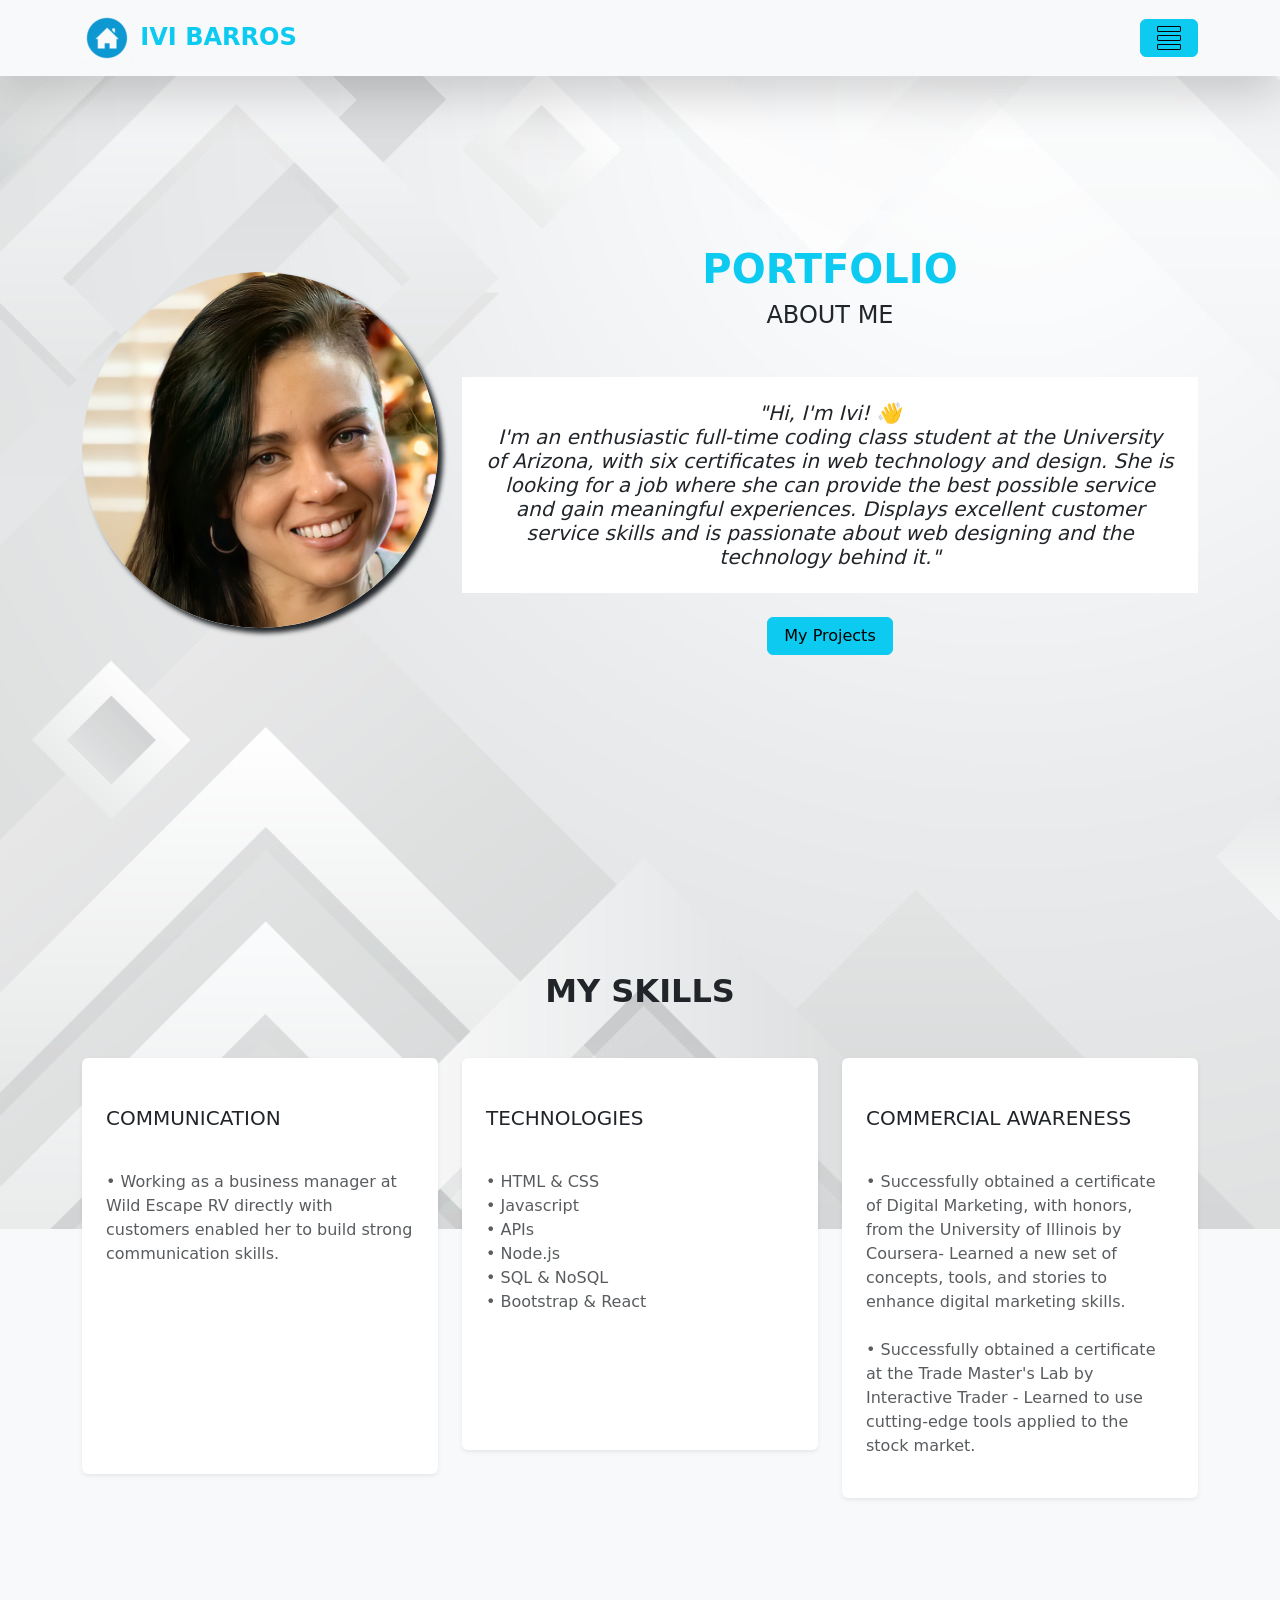
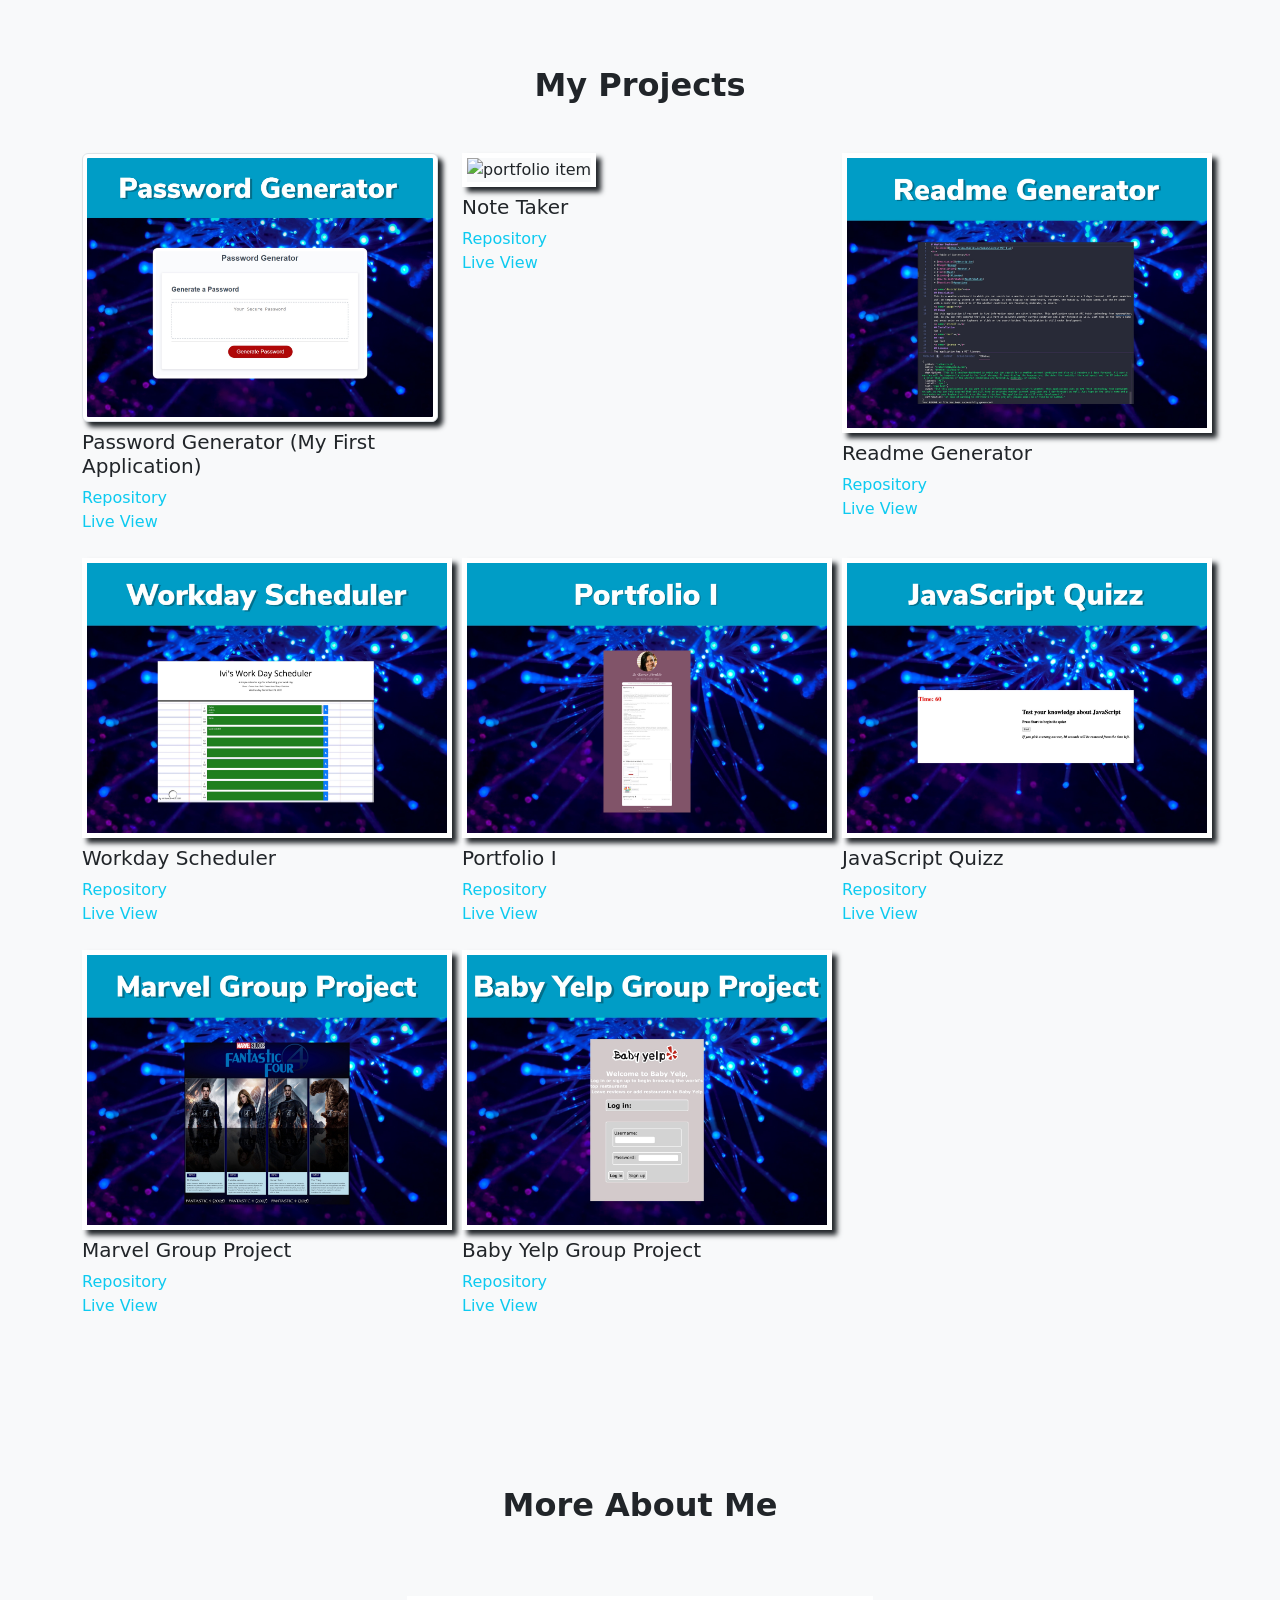
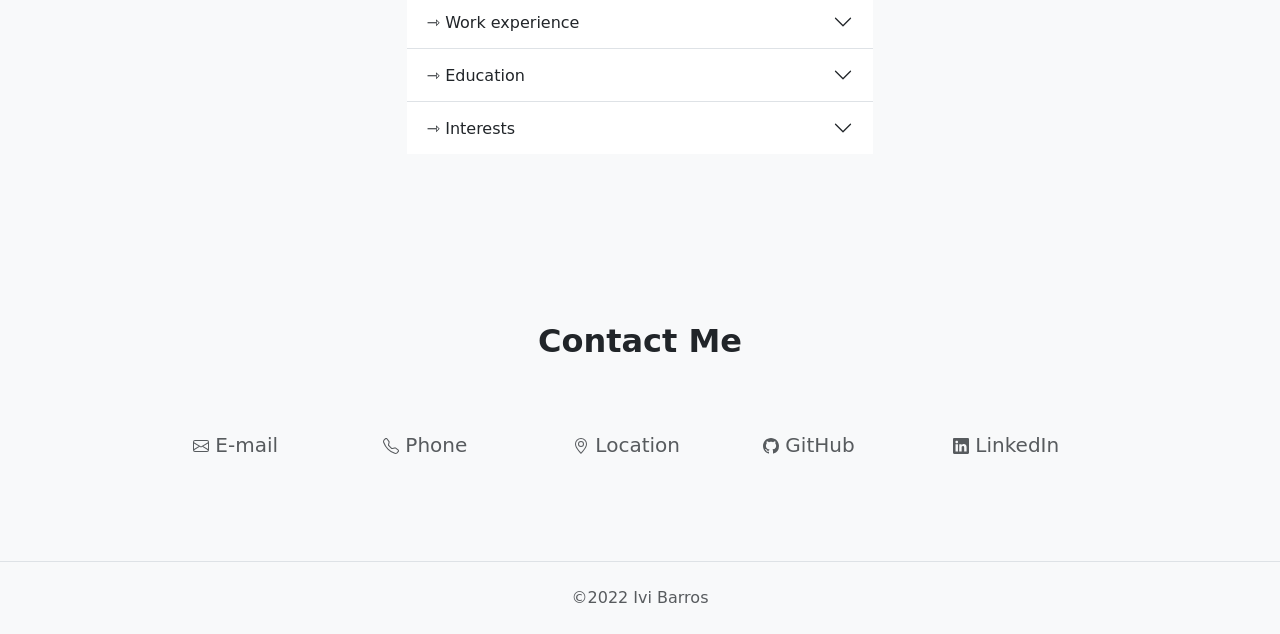
==== index.html @ cd17395c "public access" ====
<!DOCTYPE html>
<html lang="en">
<head>
  <title>Ivi Barros' Portfolio</title>
  <meta charset="utf-8">
  <meta name="viewport" content="width=device-width, initial-scale=1">
  <link href="https://cdn.jsdelivr.net/npm/bootstrap@5.0.2/dist/css/bootstrap.min.css" rel="stylesheet" integrity="sha384-EVSTQN3/azprG1Anm3QDgpJLIm9Nao0Yz1ztcQTwFspd3yD65VohhpuuCOmLASjC" crossorigin="anonymous">
<script src="https://cdn.jsdelivr.net/npm/bootstrap@5.0.2/dist/js/bootstrap.bundle.min.js" integrity="sha384-MrcW6ZMFYlzcLA8Nl+NtUVF0sA7MsXsP1UyJoMp4YLEuNSfAP+JcXn/tWtIaxVXM" crossorigin="anonymous"></script>
   <link rel="stylesheet" href="css/style.css">
  <!-- <link rel="stylesheet" href="css/bootstrap.min.css">  -->
</head>
<div id="background">
    <img src="/img/background.jpg" class="stretch" alt="" />
</div>
<body class="bg-light">
  
 <nav class="navbar navbar-light fixed-top bg-light shadow-lg">
   <div class="container-lg">
     <a class="navbar-brand text-info fw-bold fs-4" href="#">
        <img src="img/icon.png" alt="icon img">
        IVI BARROS</a>
     <div class="dropdown">
        <button class="btn btn-secondary btn-info px-3" type="button" id="dropdownMenuButton" data-bs-toggle="dropdown" aria-expanded="false">
        <i class="fas fa-bars"></i>
        <img src="img/hamb.png" alt="icon img">
    </button>
           <ul class="dropdown-menu dropdown-menu-end" aria-labelledby="dropdownMenuButton">
         <li><a class="dropdown-item" href="#">Home</a></li>
         <li><a class="dropdown-item" href="#good">My Skills</a></li>
         <li><a class="dropdown-item" href="#projects">My Projects</a></li>
          <li><a class="dropdown-item" href="#moreabout">More About Me</a></li> 
         <li><a class="dropdown-item" href="#contact">Contact Me</a></li>
       </ul>
    </div>
  </div>
</nav>
 
 <section class="home" id="home">
    <div class="container-md">
        <div class="row min-vh-100 align-items-center align-content-center">
           
            <div class="col-md-8 mt-5 mt-md-0 ">
                <div class="home-text text-center">
                   <h1 class="text-info text-uppercase fs-1 fw-bold">Portfolio</h1>
                   <h2 class="fs-4">ABOUT ME</h2>
                   <p class="mt-5 text-justfy fst-italic fw-lighter bg-white p-4 h5">"Hi, I'm Ivi! &#128075;<br>
                    I'm an enthusiastic full-time coding class student at the University of Arizona, with six certificates in web technology and design. She is looking for a job where she can provide the best possible service and gain meaningful experiences. Displays excellent customer service skills and is passionate about web designing and the technology behind it."</p>
                   <a href="#portfolio" class="btn btn-info px-3 mt-3">My Projects</a>
                </div>
             </div>
            <div class="col-md-4 mt-5 mt-md-0 order-md-first">
               <div class="home-img text-center">
                  <img src="img/round.png" class="rounded-circle mw-100 profilepic" alt="profile img">
               </div>
            </div>
           
        </div>
    </div>
 </section>
 
 <section class="services py-5" id="services">
    <div class="container-lg py-4">
       <div class="row justify-content-center">
            <div class="col-lg-8">
                <div class="section-title text-center">
                    <h2 class="fw-bold mb-5">
                        <a name="good"></a>MY SKILLS</h2>
                </div>
                
            </div>
        </div>
        <div class="row ">
            <div class="col-md-6 col-lg-4 mb-4">
                <div class="service-item shadow-sm p-4 rounded bg-white">
                    <div class="icon my-3 text-danger fs-2">
                      <i class="fas fa-code"></i>
                    </div>
                    <h3 class="fs-5 py-2">COMMUNICATION</h3>
                    <p class="text-muted"><br>   •  Working as a business manager at Wild Escape RV directly with customers enabled her to build strong communication skills.<br/><br> <br> <br> <br> <br> <br> <br> </p>
                </div>
            </div>
            <div class="col-md-6 col-lg-4 mb-4">
                <div class="service-item shadow-sm p-4 rounded bg-white">
                    <div class="icon my-3 text-danger fs-2">
                      <i class="fas fa-lightbulb"></i>
                    </div>
                    <h3 class="fs-5 py-2">TECHNOLOGIES</h3>
                    <p class="text-muted"> <br>  
                          •  HTML & CSS<br/>
                          •  Javascript<br/>   
                          •  APIs </br>   
                          •  Node.js </br>  
                          •  SQL & NoSQL </br>   
                          •  Bootstrap & React </br><br> <br> <br> <br> </p>
                </div>
            </div>
            <div class="col-md-6 col-lg-4 mb-4">
                <div class="service-item shadow-sm p-4 rounded bg-white">
                    <div class="icon my-3 text-danger fs-2">
                      <i class="fas fa-image"></i>
                    </div>
                    <h3 class="fs-5 py-2">COMMERCIAL AWARENESS</h3>
                    <p class="text-muted">
                        <br>  •  Successfully obtained a certificate of Digital Marketing, with honors, from the University of Illinois by Coursera- Learned a new set of concepts, tools, and stories to enhance digital marketing skills. <br/><br>   • Successfully obtained a certificate at the Trade Master's Lab by Interactive Trader - Learned to use cutting-edge tools applied to the stock market.<br/> </p>
                </div>
            </div>
            


        </div>
    </div>
 </section>
 
 <section class="portfolio py-5" id="portfolio">
    <div class="container-lg py-4">
       <div class="row justify-content-center">
            <div class="col-lg-8">
                <div class="section-title text-center">
                    <h2 class="fw-bold mb-5">
                        <a name="projects"></a>My Projects</h2>
                </div>
            </div>
       </div>
       <div class="row">

        <div class="col-md-6 col-lg-4">
            <div class="portfolio-item">
               <img src="img/projectspics/passgen.JPG" class="w-100 img-thumbnail" alt="portfolio item">
               <h3 class="text-capitalize fs-5 my-2">Password Generator (My First Application)</h3>
               <p class="mb-4"><a href="https://github.com/ibarros19/PasswordGen" target="blank" class="text-info text-decoration-none">Repository
                <a href="https://ibarros19.github.io/PasswordGen/" target="blank" class="text-info text-decoration-none"><br>Live View</a></p>
            </div>
        </div>

          <div class="col-md-6 col-lg-4">
              <div class="portfolio-item">
                 <img src="img/projectspics/notetaker.PNG" class="img-thumbnail2" alt="portfolio item">
                 <h3 class="text-capitalize fs-5 my-2">Note Taker</h3>
                 <p class="mb-4"><a href="https://github.com/ibarros19/NoTaker" target="blank" class="text-info text-decoration-none">Repository
                    <a href="https://notakerivi.herokuapp.com/" target="blank" class="text-info text-decoration-none"><br>Live View</a></p>
                 
              </div>
          </div>
          <div class="col-md-6 col-lg-4">
              <div class="portfolio-item">
                 <img src="img/projectspics/readmegen.JPG" class="img-thumbnail2" alt="portfolio item">
                 <h3 class="text-capitalize fs-5 my-2">Readme Generator</h3>
                 <p class="mb-4"><a href="https://github.com/ibarros19/README" target="blank" class="text-info text-decoration-none">Repository
                    <a href="https://www.youtube.com/watch?v=i6MZfki3VdY" target="blank" class="text-info text-decoration-none"><br>Live View</a></p>
              </div>
          </div>
          <div class="col-md-6 col-lg-4">
              <div class="portfolio-item">
                 <img src="img/projectspics/wdsched.JPG" class="img-thumbnail2" alt="portfolio item">
                 <h3 class="text-capitalize fs-5 my-2">Workday Scheduler</h3>
                 <p class="mb-4"><a href="https://github.com/ibarros19/workdayscheduler" target="blank" class="text-info text-decoration-none">Repository
                    <a href="https://ibarros19.github.io/workdayscheduler/" target="blank" class="text-info text-decoration-none"><br>Live View</a></p>
              </div>
          </div>
          <div class="col-md-6 col-lg-4">
              <div class="portfolio-item">
                 <img src="img/projectspics/port1.JPG" class="h-100 img-thumbnail2" alt="portfolio item">
                 <h3 class="text-capitalize fs-5 my-2">Portfolio I</h3>
                 <p class="mb-4"><a href="https://github.com/ibarros19/portfolio" target="blank" class="text-info text-decoration-none">Repository
                    <a href="https://ibarros19.github.io/portfolio/" target="blank" class="text-info text-decoration-none"><br>Live View</a></p>
              </div>
          </div>
          <div class="col-md-6 col-lg-4">
              <div class="portfolio-item">
                 <img src="img/projectspics/jsquizz.JPG" class="img-thumbnail2" alt="portfolio item">
                 <h3 class="text-capitalize fs-5 my-2">JavaScript Quizz</h3>
                 <p class="mb-4"><a href="https://github.com/ibarros19/quizz" target="blank" class="text-info text-decoration-none">Repository                    
                     <a href="https://ibarros19.github.io/quizz/" target="blank" class="text-info text-decoration-none"><br>Live View</a></p>
              </div>
          </div>

          <div class="col-md-6 col-lg-4">
            <div class="portfolio-item">
               <img src="img/projectspics/marvel.JPG" class="img-thumbnail2" alt="portfolio item">
               <h3 class="text-capitalize fs-5 my-2">Marvel Group Project</h3>
               <p class="mb-4"><a href="https://github.com/lilslash/MarvelProject" target="blank" class="text-info text-decoration-none">Repository                    
                   <a href="https://lilslash.github.io/MarvelProject/" target="blank" class="text-info text-decoration-none"><br>Live View</a></p>
            </div>
        </div>

        <div class="col-md-6 col-lg-4">
            <div class="portfolio-item">
               <img src="img/projectspics/bbyelp.JPG" class="img-thumbnail2" alt="portfolio item">
               <h3 class="text-capitalize fs-5 my-2">Baby Yelp Group Project</h3>
               <p class="mb-4"><a href="https://github.com/BennetWilson/baby-yelp" target="blank" class="text-info text-decoration-none">Repository
                <a href="https://baby-yelp.herokuapp.com/" target="blank" class="text-info text-decoration-none"><br>Live View</a></p>
            </div>
        </div>

        
       </div>
    </div>
 </section>


 <section class="portfolio py-5" id="portfolio">
    <div class="container-lg py-4">
       <div class="row justify-content-center">
            <div class="col-lg-8">
                <div class="section-title text-center">
                    <h2 class="fw-bold mb-5">
                        <a name="projects">
                            <a name="moreabout">
                        More About Me</h2></a>
                </div>

    <div class="container-lg py-4">
        <div class="row justify-content-center">
            <div class="col-lg-8">
                <div class="section-title text-left">
                   <div class="accordion accordion-flush" id="accordionFlushExample">
                            <div class="accordion-item">
                              <h2 class="accordion-header" id="flush-headingOne">
                                <button class="accordion-button collapsed" type="button" data-bs-toggle="collapse" data-bs-target="#flush-collapseOne" aria-expanded="false" aria-controls="flush-collapseOne">
                                    &#8702 Work experience
                                </button>
                              </h2>
                              <div id="flush-collapseOne" class="accordion-collapse collapse" aria-labelledby="flush-headingOne" data-bs-parent="#accordionFlushExample">
                                <div class="accordion-body">• Business Manager at Wild Escape RV 12/2020 - present<br>
                                    • Web and APPs Tester at Work Tester 03/2020 - present<br>
                                    • Fulfillment Associate at Amazon 09/2021 - present</div>
                              </div>
                            </div>
                            <div class="accordion-item">
                              <h2 class="accordion-header" id="flush-headingTwo">
                                <button class="accordion-button collapsed" type="button" data-bs-toggle="collapse" data-bs-target="#flush-collapseTwo" aria-expanded="false" aria-controls="flush-collapseTwo">
                                    &#8702 Education
                                </button>
                              </h2>
                              <div id="flush-collapseTwo" class="accordion-collapse collapse" aria-labelledby="flush-headingTwo" data-bs-parent="#accordionFlushExample">
                                <div class="accordion-body">• Coding Boot Camp and 2U
                                    University of Arizona
                                    11/2021 - present</div>
                              </div>
                            </div>
                            <div class="accordion-item">
                              <h2 class="accordion-header" id="flush-headingThree">
                                <button class="accordion-button collapsed" type="button" data-bs-toggle="collapse" data-bs-target="#flush-collapseThree" aria-expanded="false" aria-controls="flush-collapseThree">
                                    &#8702 Interests
                                </button>
                              </h2>
                              <div id="flush-collapseThree" class="accordion-collapse collapse" aria-labelledby="flush-headingThree" data-bs-parent="#accordionFlushExample">
                                <div class="accordion-body">• Sports<br>
                                    • Video Games<br>
                                    • Technology<br>
                                    • Traveling</div>
                              </div>
                            </div>
                          </div>
 </section>
 
 <section class="contact py-5" id="contact">
    <div class="container-lg py-4">
        <div class="row justify-content-center">
            <div class="col-lg-8">
                <div class="section-title text-center">
                    <h2 class="fw-bold mb-5">
                        <a href="#contact"></a>Contact Me</h2><br>
                </div>
            </div>
        </div>
        <div class="row justify-content-center">

            <div class="col-md-2">
                <div class="contact-item d-flex mb-3">
                <div class="icon fs-4 text-danger">
                <i class="fas fa-envelope"></i>
                </div>

                   <div class="text ms-3">
                    <h3 class="fs-5">
                    <p class="text-muted nounderline">
                    <svg xmlns="http://www.w3.org/2000/svg" width="16" height="16" fill="currentColor" class="bi bi-envelope" viewBox="0 0 16 16">
                        <path d="M0 4a2 2 0 0 1 2-2h12a2 2 0 0 1 2 2v8a2 2 0 0 1-2 2H2a2 2 0 0 1-2-2V4Zm2-1a1 1 0 0 0-1 1v.217l7 4.2 7-4.2V4a1 1 0 0 0-1-1H2Zm13 2.383-4.708 2.825L15 11.105V5.383Zm-.034 6.876-5.64-3.471L8 9.583l-1.326-.795-5.64 3.47A1 1 0 0 0 2 13h12a1 1 0 0 0 .966-.741ZM1 11.105l4.708-2.897L1 5.383v5.722Z"/></svg>
                      <a href="mailto:ivibarros19@gmail.com">E-mail</a></p></h3>
                   </div>
                </div>
                </div>

                <div class="col-md-2">
                <div class="contact-item d-flex mb-3">
                <div class="icon fs-4 text-danger">
                <i class="fas fa-phone"></i>
                </div>
                   <div class="text ms-3">
                    <h3 class="fs-5">
                    <p class="text-muted nounderline">
                    <svg xmlns="http://www.w3.org/2000/svg" width="16" height="16" fill="currentColor" class="bi bi-telephone" viewBox="0 0 16 16">
                        <path d="M3.654 1.328a.678.678 0 0 0-1.015-.063L1.605 2.3c-.483.484-.661 1.169-.45 1.77a17.568 17.568 0 0 0 4.168 6.608 17.569 17.569 0 0 0 6.608 4.168c.601.211 1.286.033 1.77-.45l1.034-1.034a.678.678 0 0 0-.063-1.015l-2.307-1.794a.678.678 0 0 0-.58-.122l-2.19.547a1.745 1.745 0 0 1-1.657-.459L5.482 8.062a1.745 1.745 0 0 1-.46-1.657l.548-2.19a.678.678 0 0 0-.122-.58L3.654 1.328zM1.884.511a1.745 1.745 0 0 1 2.612.163L6.29 2.98c.329.423.445.974.315 1.494l-.547 2.19a.678.678 0 0 0 .178.643l2.457 2.457a.678.678 0 0 0 .644.178l2.189-.547a1.745 1.745 0 0 1 1.494.315l2.306 1.794c.829.645.905 1.87.163 2.611l-1.034 1.034c-.74.74-1.846 1.065-2.877.702a18.634 18.634 0 0 1-7.01-4.42 18.634 18.634 0 0 1-4.42-7.009c-.362-1.03-.037-2.137.703-2.877L1.885.511z"/></svg>
                    <a href="tel:+15552525">Phone</a></p></h3>
                   </div>
                </div>
              </div>
                     
              <div class="col-md-2">
              <div class="contact-item d-flex mb-3">
              <div class="icon fs-4 text-danger">
              <i class="fas fa-map-marker-alt"></i>
              </div>

                <div class="text ms-3">
                <h3 class="fs-5">
                <p class="text-muted nounderline"><svg xmlns="http://www.w3.org/2000/svg" width="16" height="16" fill="currentColor" class="bi bi-geo-alt" viewBox="0 0 16 16">
                        <path d="M12.166 8.94c-.524 1.062-1.234 2.12-1.96 3.07A31.493 31.493 0 0 1 8 14.58a31.481 31.481 0 0 1-2.206-2.57c-.726-.95-1.436-2.008-1.96-3.07C3.304 7.867 3 6.862 3 6a5 5 0 0 1 10 0c0 .862-.305 1.867-.834 2.94zM8 16s6-5.686 6-10A6 6 0 0 0 2 6c0 4.314 6 10 6 10z"/>
                        <path d="M8 8a2 2 0 1 1 0-4 2 2 0 0 1 0 4zm0 1a3 3 0 1 0 0-6 3 3 0 0 0 0 6z"/></svg>
                    <a href="https://goo.gl/maps/DJTfUVuCi8xLdLtNA" target="blank">Location</a></p></h3>
                   </div>
                </div>
             </div>

             <div class="col-md-2">
                <div class="contact-item d-flex mb-3">
                <div class="icon fs-4 text-danger">
                <i class="fas fa-map-marker-alt"></i>
                </div>
                  <div class="text ms-3">
                  <h3 class="fs-5">
                  <p class="text-muted nounderline">
             <svg xmlns="http://www.w3.org/2000/svg" width="16" height="16" fill="currentColor" class="bi bi-github" viewBox="0 0 16 16">
                <path d="M8 0C3.58 0 0 3.58 0 8c0 3.54 2.29 6.53 5.47 7.59.4.07.55-.17.55-.38 0-.19-.01-.82-.01-1.49-2.01.37-2.53-.49-2.69-.94-.09-.23-.48-.94-.82-1.13-.28-.15-.68-.52-.01-.53.63-.01 1.08.58 1.23.82.72 1.21 1.87.87 2.33.66.07-.52.28-.87.51-1.07-1.78-.2-3.64-.89-3.64-3.95 0-.87.31-1.59.82-2.15-.08-.2-.36-1.02.08-2.12 0 0 .67-.21 2.2.82.64-.18 1.32-.27 2-.27.68 0 1.36.09 2 .27 1.53-1.04 2.2-.82 2.2-.82.44 1.1.16 1.92.08 2.12.51.56.82 1.27.82 2.15 0 3.07-1.87 3.75-3.65 3.95.29.25.54.73.54 1.48 0 1.07-.01 1.93-.01 2.2 0 .21.15.46.55.38A8.012 8.012 0 0 0 16 8c0-4.42-3.58-8-8-8z"/></svg>
              <a href="https://github.com/ibarros19" target="blank">GitHub</a></p></h3>
            </div>
            </div>
    </div>

    <div class="col-md-2">
        <div class="contact-item d-flex mb-3">
        <div class="icon fs-4 text-danger">
        <i class="fas fa-map-marker-alt"></i>
        </div>
          <div class="text ms-3">
          <h3 class="fs-5">
          <p class="text-muted nounderline">
    <svg xmlns="http://www.w3.org/2000/svg" width="16" height="16" fill="currentColor" class="bi bi-linkedin" viewBox="0 0 16 16">
        <path d="M0 1.146C0 .513.526 0 1.175 0h13.65C15.474 0 16 .513 16 1.146v13.708c0 .633-.526 1.146-1.175 1.146H1.175C.526 16 0 15.487 0 14.854V1.146zm4.943 12.248V6.169H2.542v7.225h2.401zm-1.2-8.212c.837 0 1.358-.554 1.358-1.248-.015-.709-.52-1.248-1.342-1.248-.822 0-1.359.54-1.359 1.248 0 .694.521 1.248 1.327 1.248h.016zm4.908 8.212V9.359c0-.216.016-.432.08-.586.173-.431.568-.878 1.232-.878.869 0 1.216.662 1.216 1.634v3.865h2.401V9.25c0-2.22-1.184-3.252-2.764-3.252-1.274 0-1.845.7-2.165 1.193v.025h-.016a5.54 5.54 0 0 1 .016-.025V6.169h-2.4c.03.678 0 7.225 0 7.225h2.4z"/></svg>
      <a href="https://www.linkedin.com/in/ivi-eugenia-widal-de-barros-leandro-615570202/" target="blank">LinkedIn</a></p></h3>

 </section>

 

 <footer class="footer border-top py-4">
    <div class="container-lg">
        <div class="row">
            <div class="col-lg-12">
                <p class="m-0 text-center text-muted">&copy;2022 Ivi Barros  </p>
            </div>
        </div>
    </div>
 </footer>
 
  

<script src="js/bootstrap.bundle.min.js"></script>
</body>
</html>
---- css/style.css ----
#background {
    width: 100%; 
    height: 100%; 
    position: fixed; 
    left: 0px; 
    top: 0px; 
    z-index: -1; /* Ensure div tag stays behind content; -999 might work, too. */
}

.profilepic {
    box-shadow: 5px 5px 5px;
}

a:link {
    text-decoration: none;
  }
  
  a:visited {
    text-decoration: none;
  }
  
  a:hover {
    text-decoration: none;
  }
  
  a:active {
    text-decoration: none;
  }
  a {
    color: inherit;
  }

  .img-thumbnail {
      box-shadow: 5px 5px 5px;
  }
  .img-thumbnail2 {
    box-shadow: 5px 5px 5px;
    width: 370px;
    border: 5px solid #fff;
}
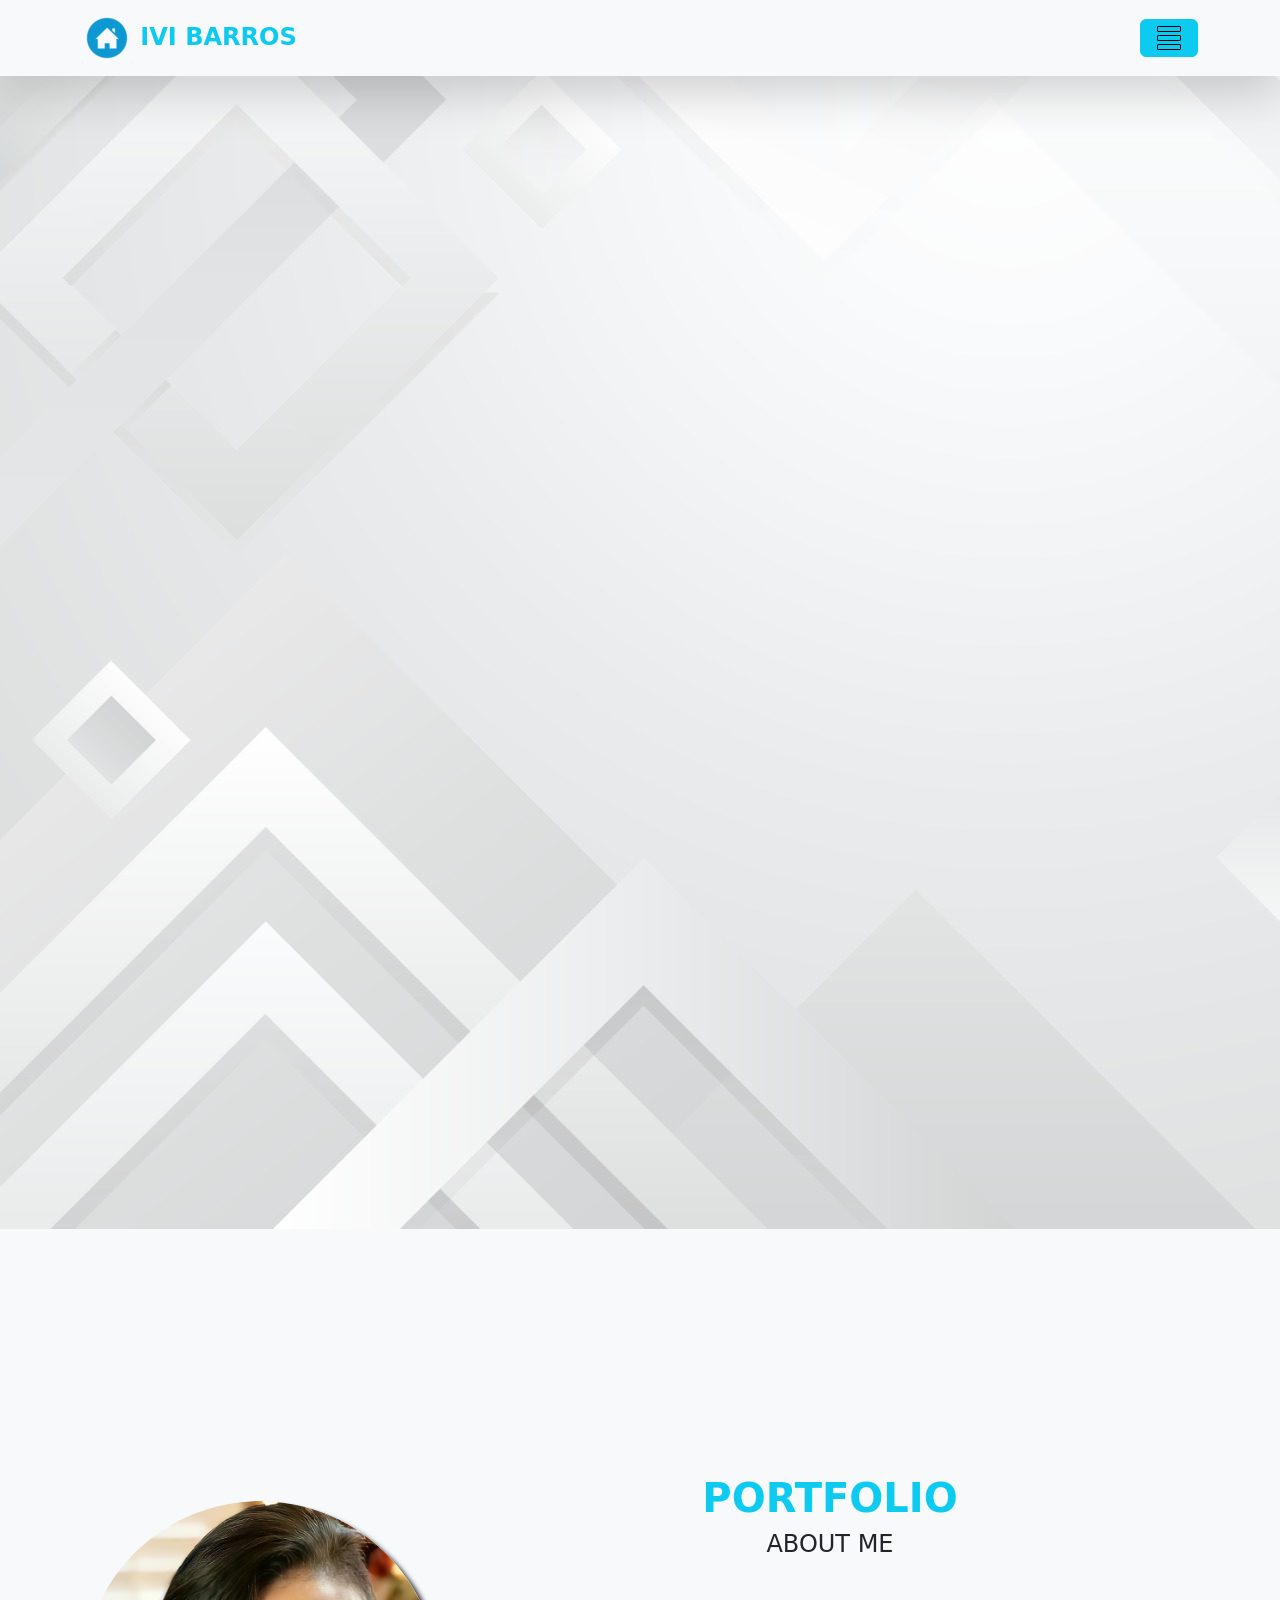
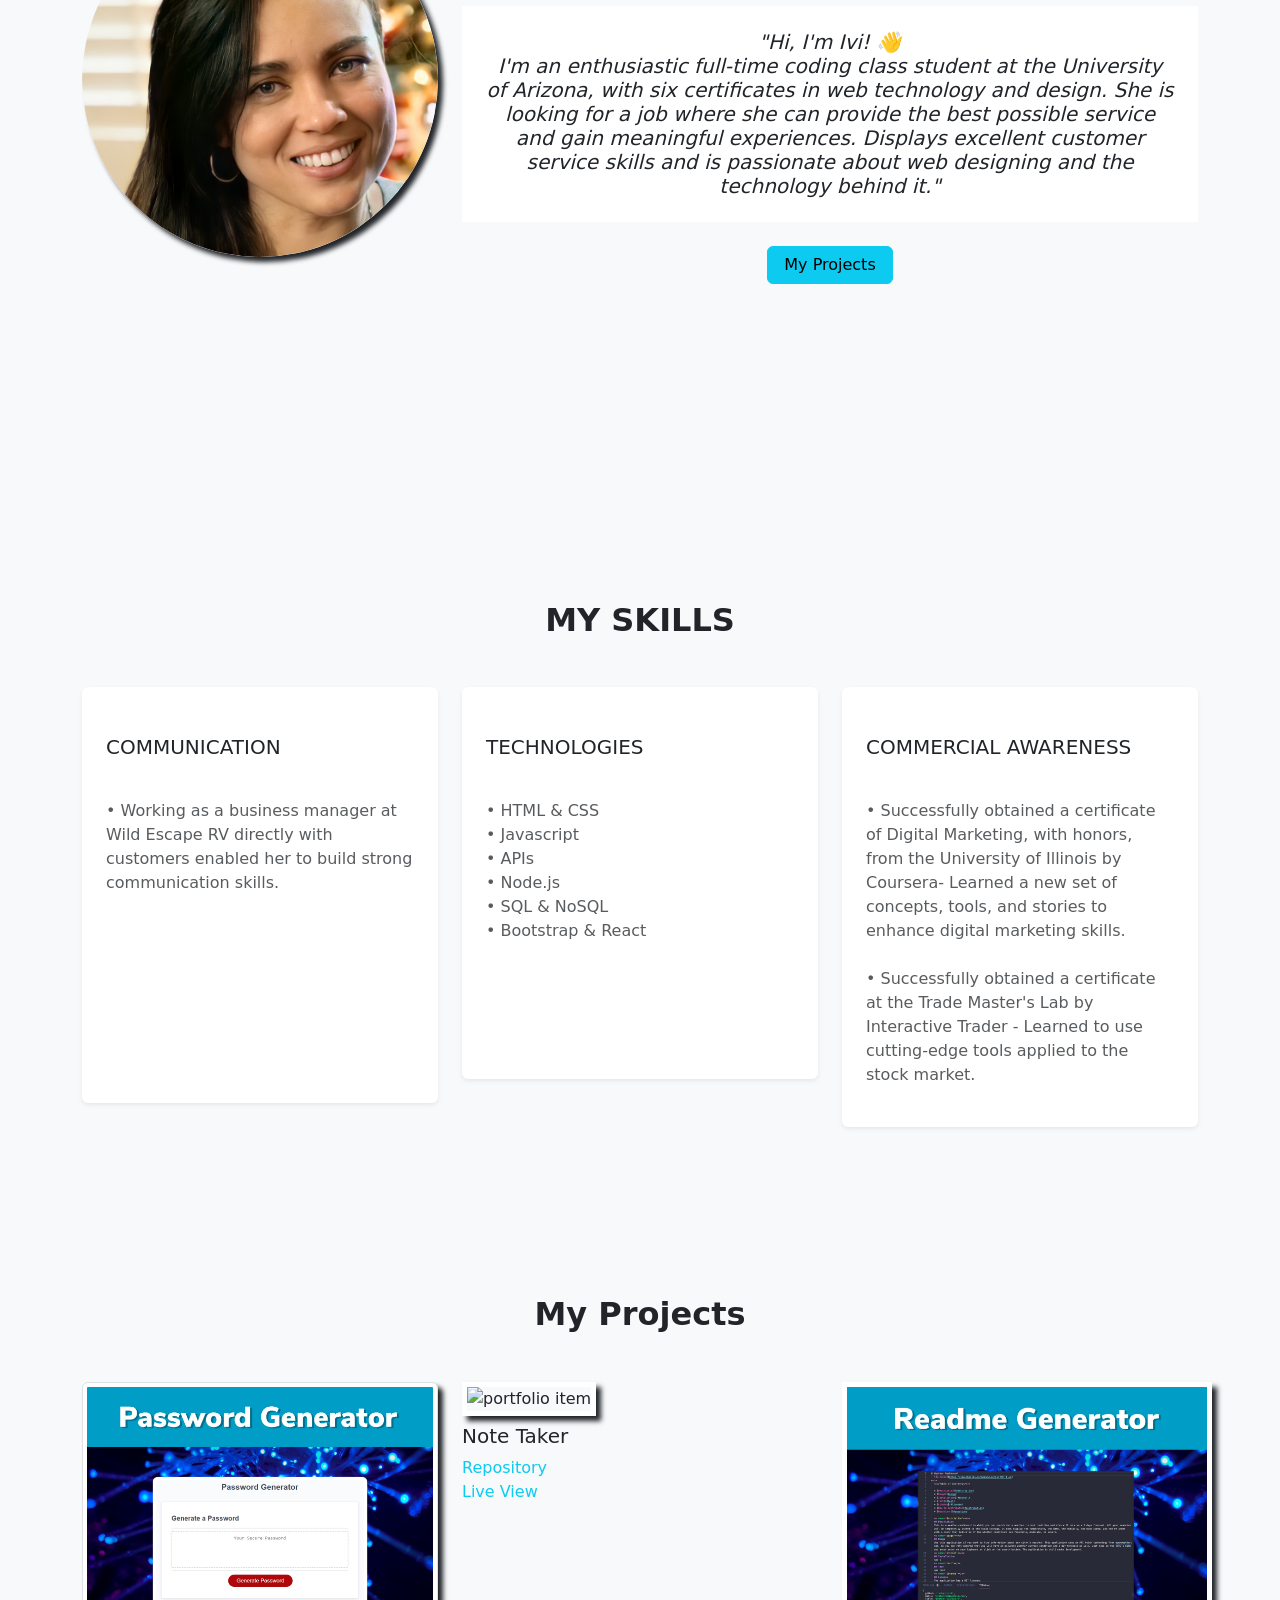
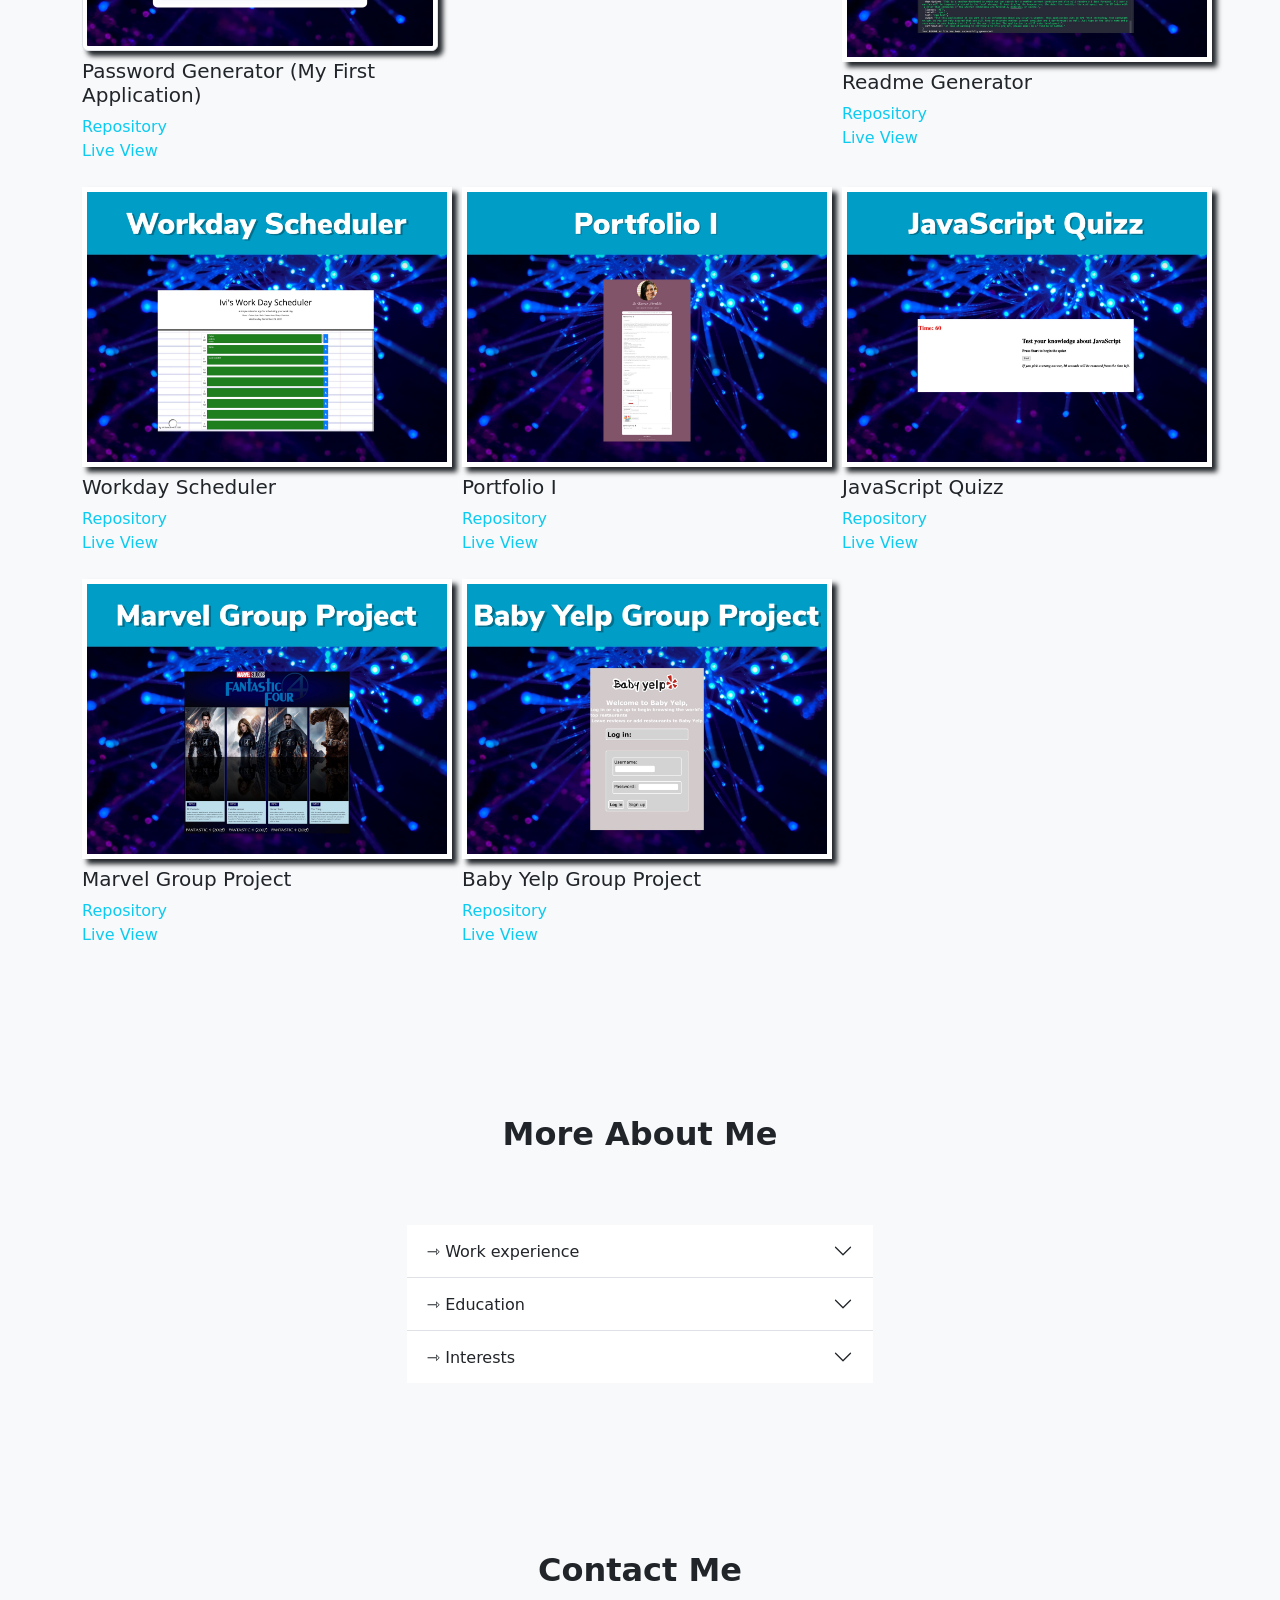
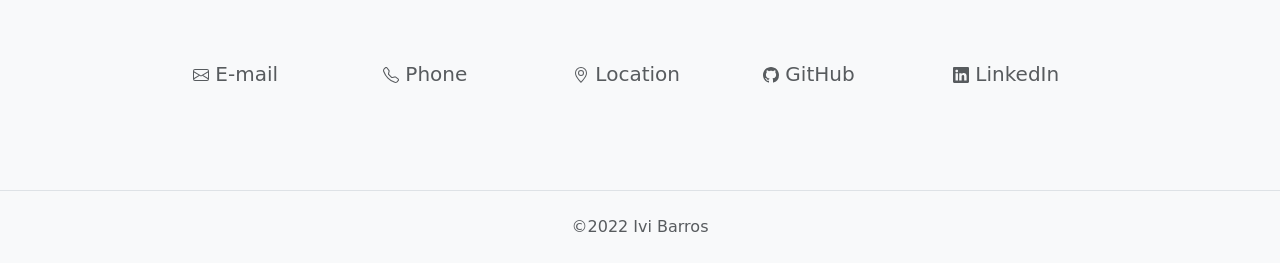
==== commit 771afaf6: "fixing moblile appearance" ====
--- a/index.html
+++ b/index.html
@@ -138,7 +138,6 @@
                  <h3 class="text-capitalize fs-5 my-2">Note Taker</h3>
                  <p class="mb-4"><a href="https://github.com/ibarros19/NoTaker" target="blank" class="text-info text-decoration-none">Repository
                     <a href="https://notakerivi.herokuapp.com/" target="blank" class="text-info text-decoration-none"><br>Live View</a></p>
-                 
               </div>
           </div>
           <div class="col-md-6 col-lg-4">
@@ -159,7 +158,7 @@
           </div>
           <div class="col-md-6 col-lg-4">
               <div class="portfolio-item">
-                 <img src="img/projectspics/port1.JPG" class="h-100 img-thumbnail2" alt="portfolio item">
+                 <img src="img/projectspics/port1.JPG" class="img-thumbnail2" alt="portfolio item">
                  <h3 class="text-capitalize fs-5 my-2">Portfolio I</h3>
                  <p class="mb-4"><a href="https://github.com/ibarros19/portfolio" target="blank" class="text-info text-decoration-none">Repository
                     <a href="https://ibarros19.github.io/portfolio/" target="blank" class="text-info text-decoration-none"><br>Live View</a></p>
--- a/css/style.css
+++ b/css/style.css
@@ -1,10 +1,8 @@
-#background {
-    width: 100%; 
-    height: 100%; 
-    position: fixed; 
-    left: 0px; 
-    top: 0px; 
-    z-index: -1; /* Ensure div tag stays behind content; -999 might work, too. */
+
+body {
+  background-image: url(/portfolio2/img/background.jpg);
+  background-repeat: no-repeat;
+  background-attachment: fixed;
 }
 
 .profilepic {
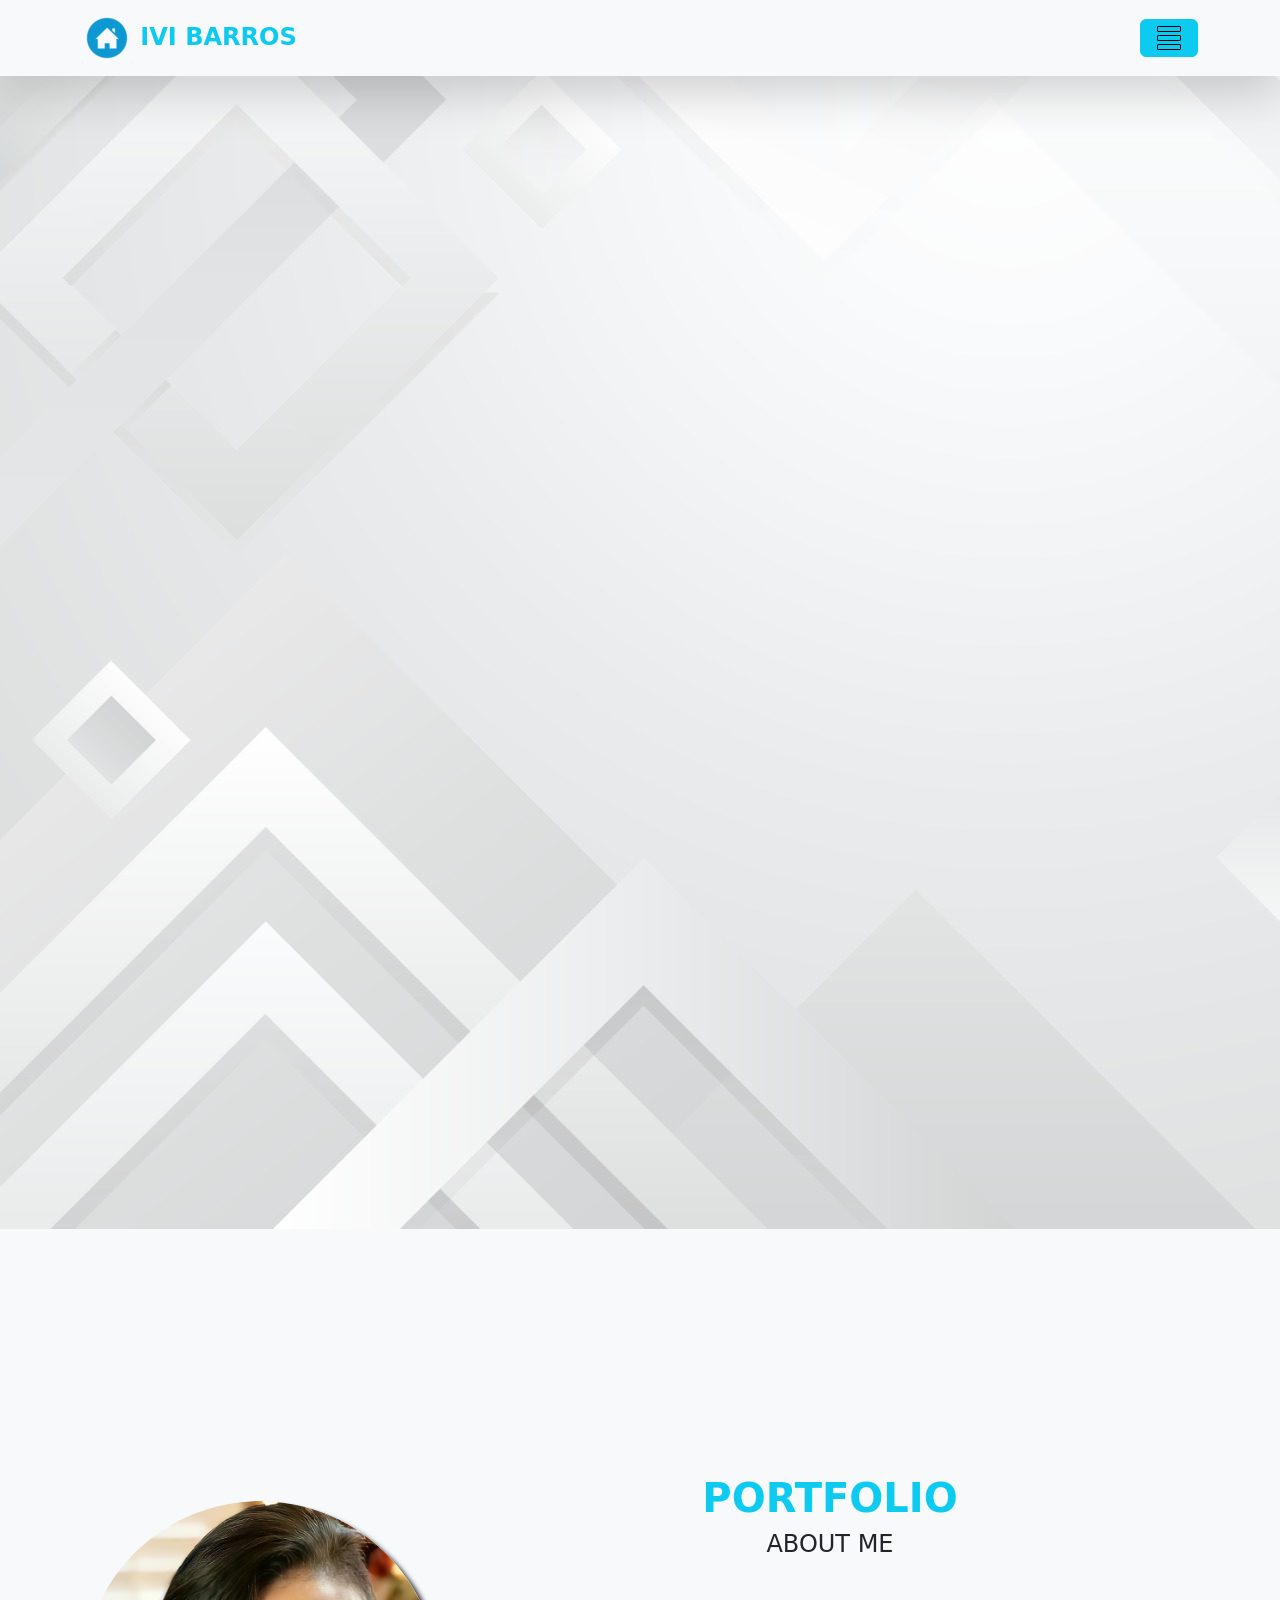
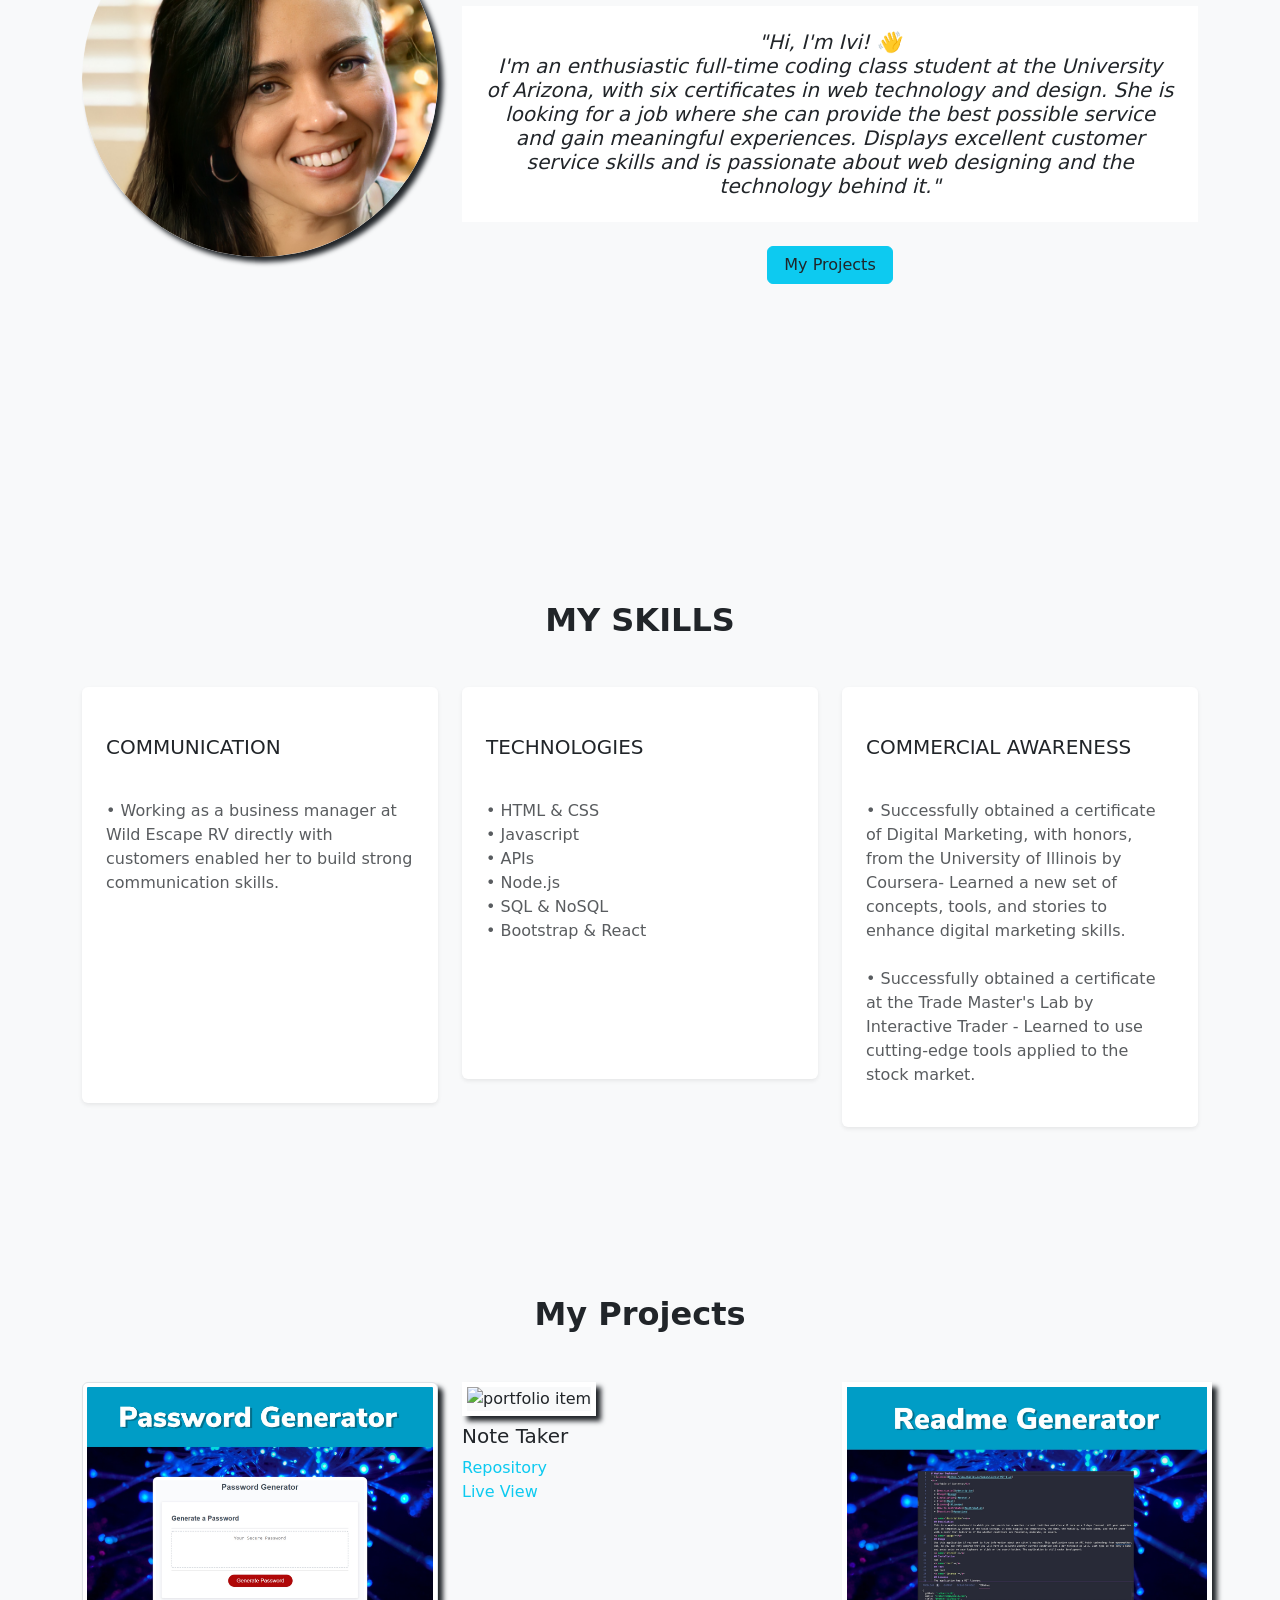
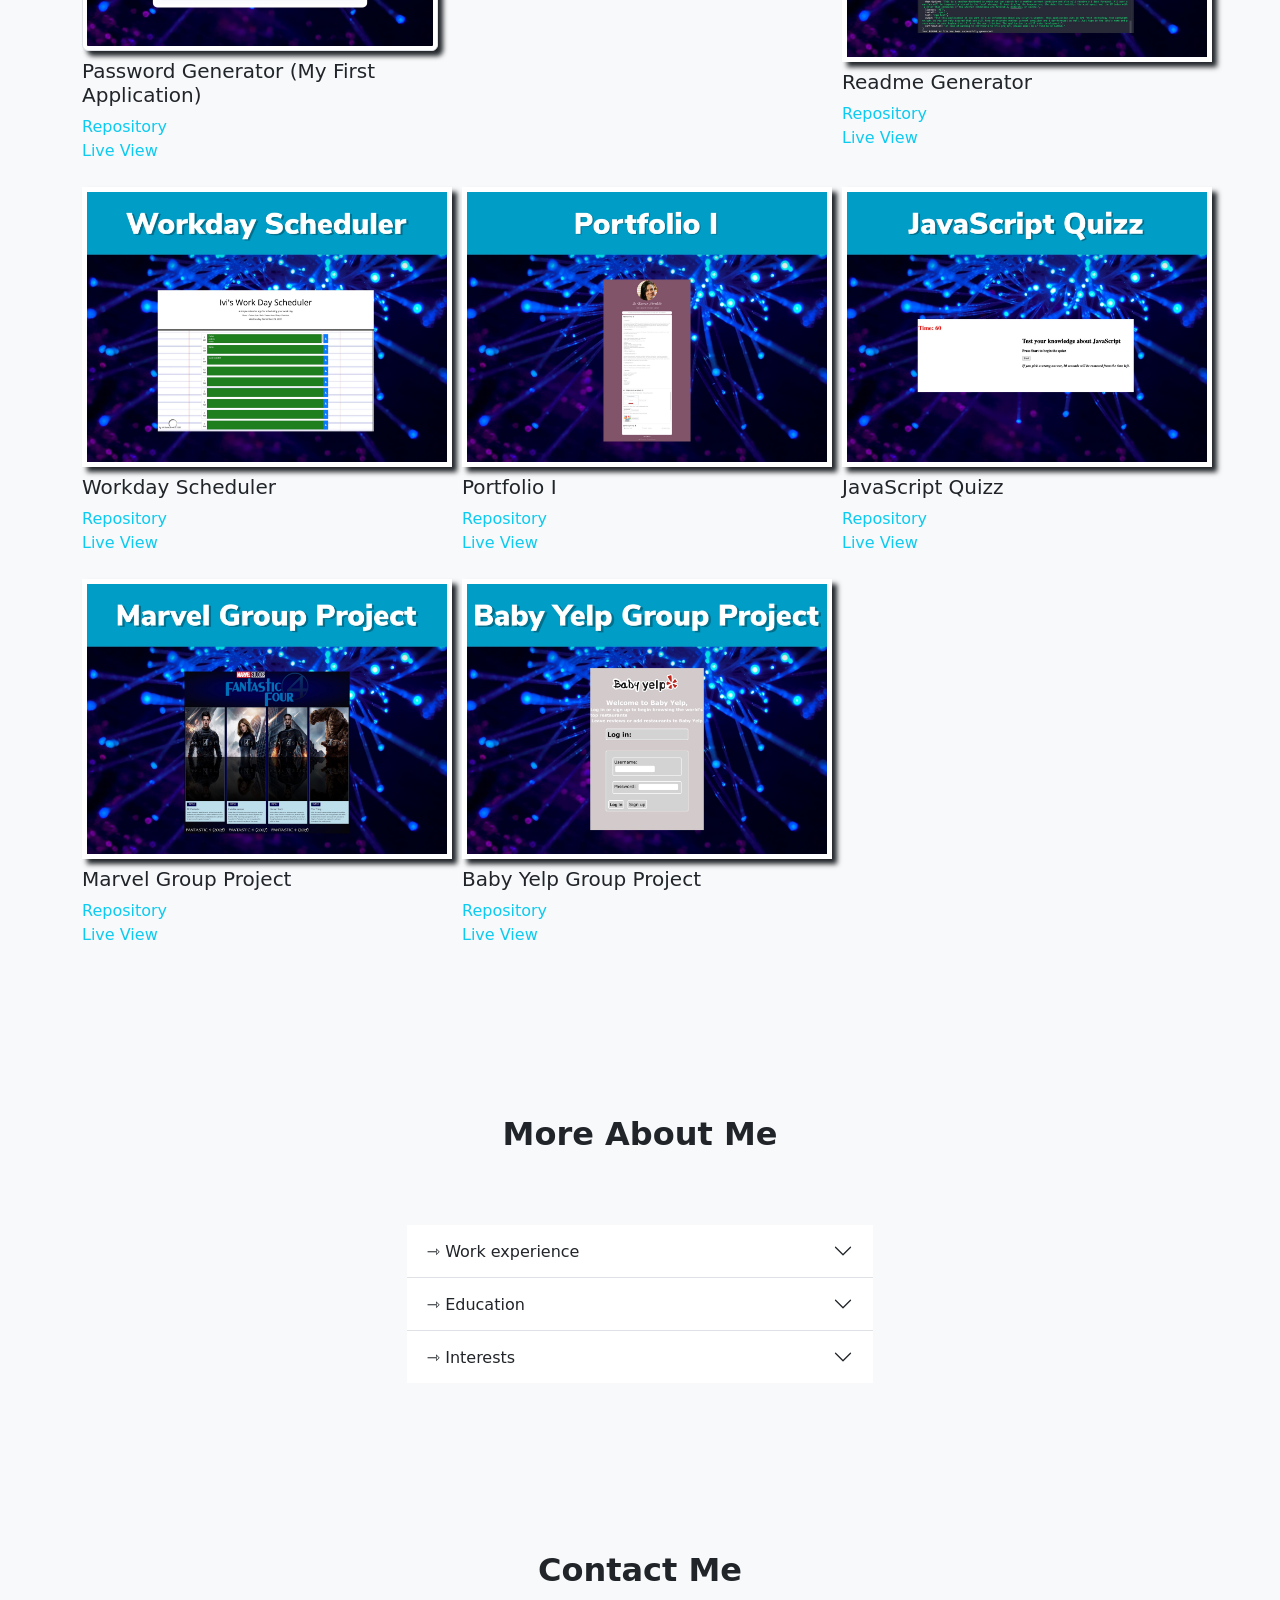
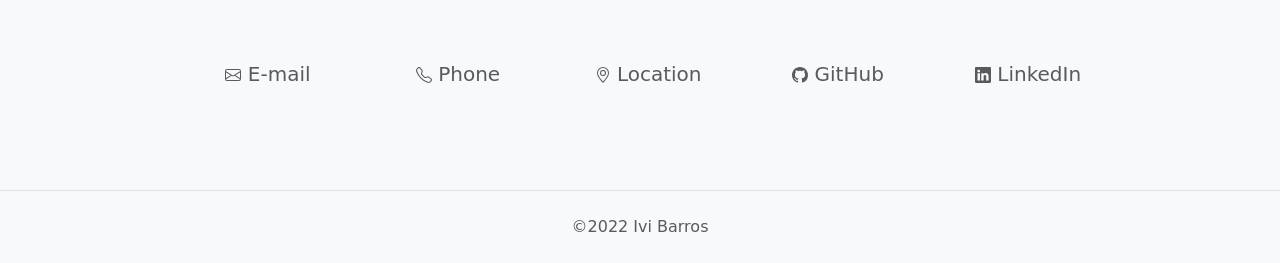
==== commit 63de3a67: "Centrilizing" ====
--- a/index.html
+++ b/index.html
@@ -266,7 +266,7 @@
         <div class="row justify-content-center">
 
             <div class="col-md-2">
-                <div class="contact-item d-flex mb-3">
+                <div class="contact-item d-flex mb-3 justify-content-center">
                 <div class="icon fs-4 text-danger">
                 <i class="fas fa-envelope"></i>
                 </div>
@@ -282,7 +282,7 @@
                 </div>
 
                 <div class="col-md-2">
-                <div class="contact-item d-flex mb-3">
+                <div class="contact-item d-flex mb-3 justify-content-center">
                 <div class="icon fs-4 text-danger">
                 <i class="fas fa-phone"></i>
                 </div>
@@ -297,7 +297,7 @@
               </div>
                      
               <div class="col-md-2">
-              <div class="contact-item d-flex mb-3">
+              <div class="contact-item d-flex mb-3 justify-content-center">
               <div class="icon fs-4 text-danger">
               <i class="fas fa-map-marker-alt"></i>
               </div>
@@ -313,7 +313,7 @@
              </div>
 
              <div class="col-md-2">
-                <div class="contact-item d-flex mb-3">
+                <div class="contact-item d-flex mb-3 justify-content-center">
                 <div class="icon fs-4 text-danger">
                 <i class="fas fa-map-marker-alt"></i>
                 </div>
@@ -328,7 +328,7 @@
     </div>
 
     <div class="col-md-2">
-        <div class="contact-item d-flex mb-3">
+        <div class="contact-item d-flex mb-3 justify-content-center">
         <div class="icon fs-4 text-danger">
         <i class="fas fa-map-marker-alt"></i>
         </div>
--- a/css/style.css
+++ b/css/style.css
@@ -11,19 +11,24 @@
 
 a:link {
     text-decoration: none;
+    color: inherit;
   }
   
   a:visited {
     text-decoration: none;
+    color: inherit;
   }
   
   a:hover {
     text-decoration: none;
+    color: inherit;
   }
   
   a:active {
     text-decoration: none;
+    color: inherit;
   }
+
   a {
     color: inherit;
   }
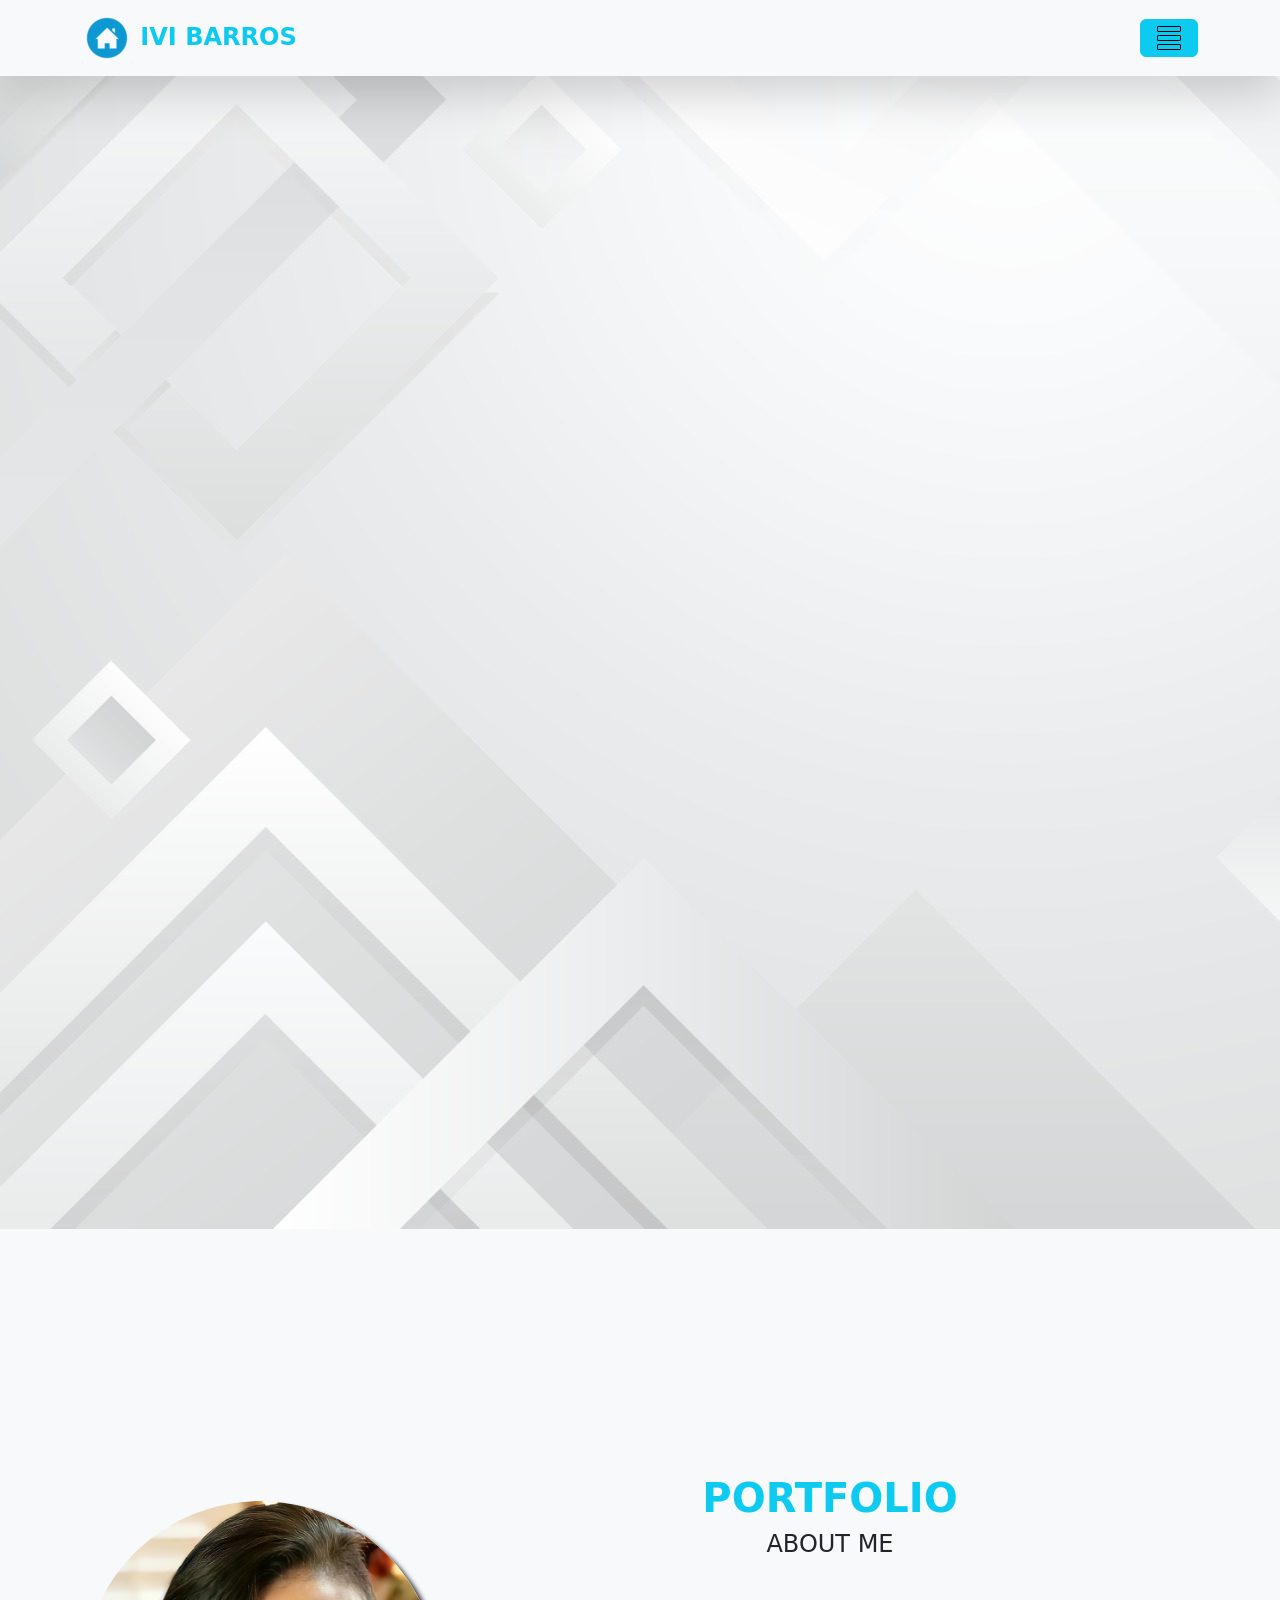
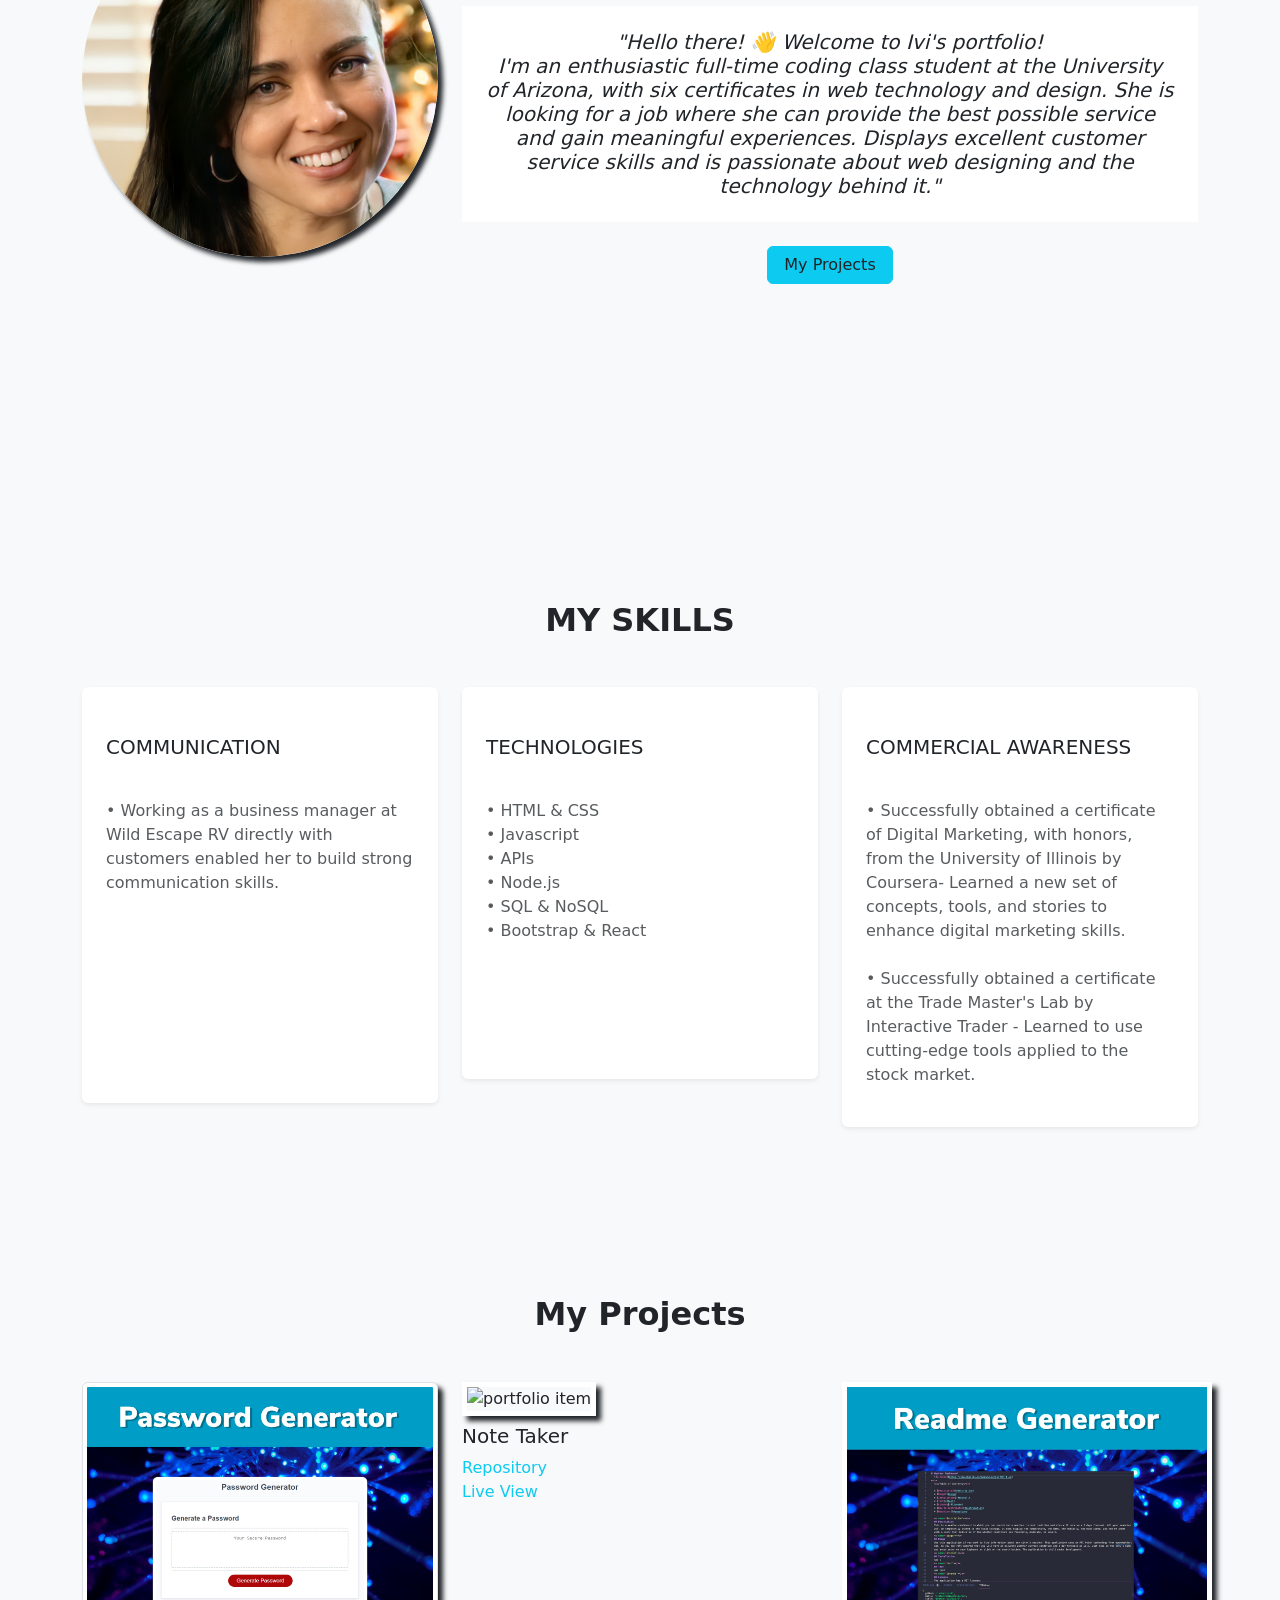
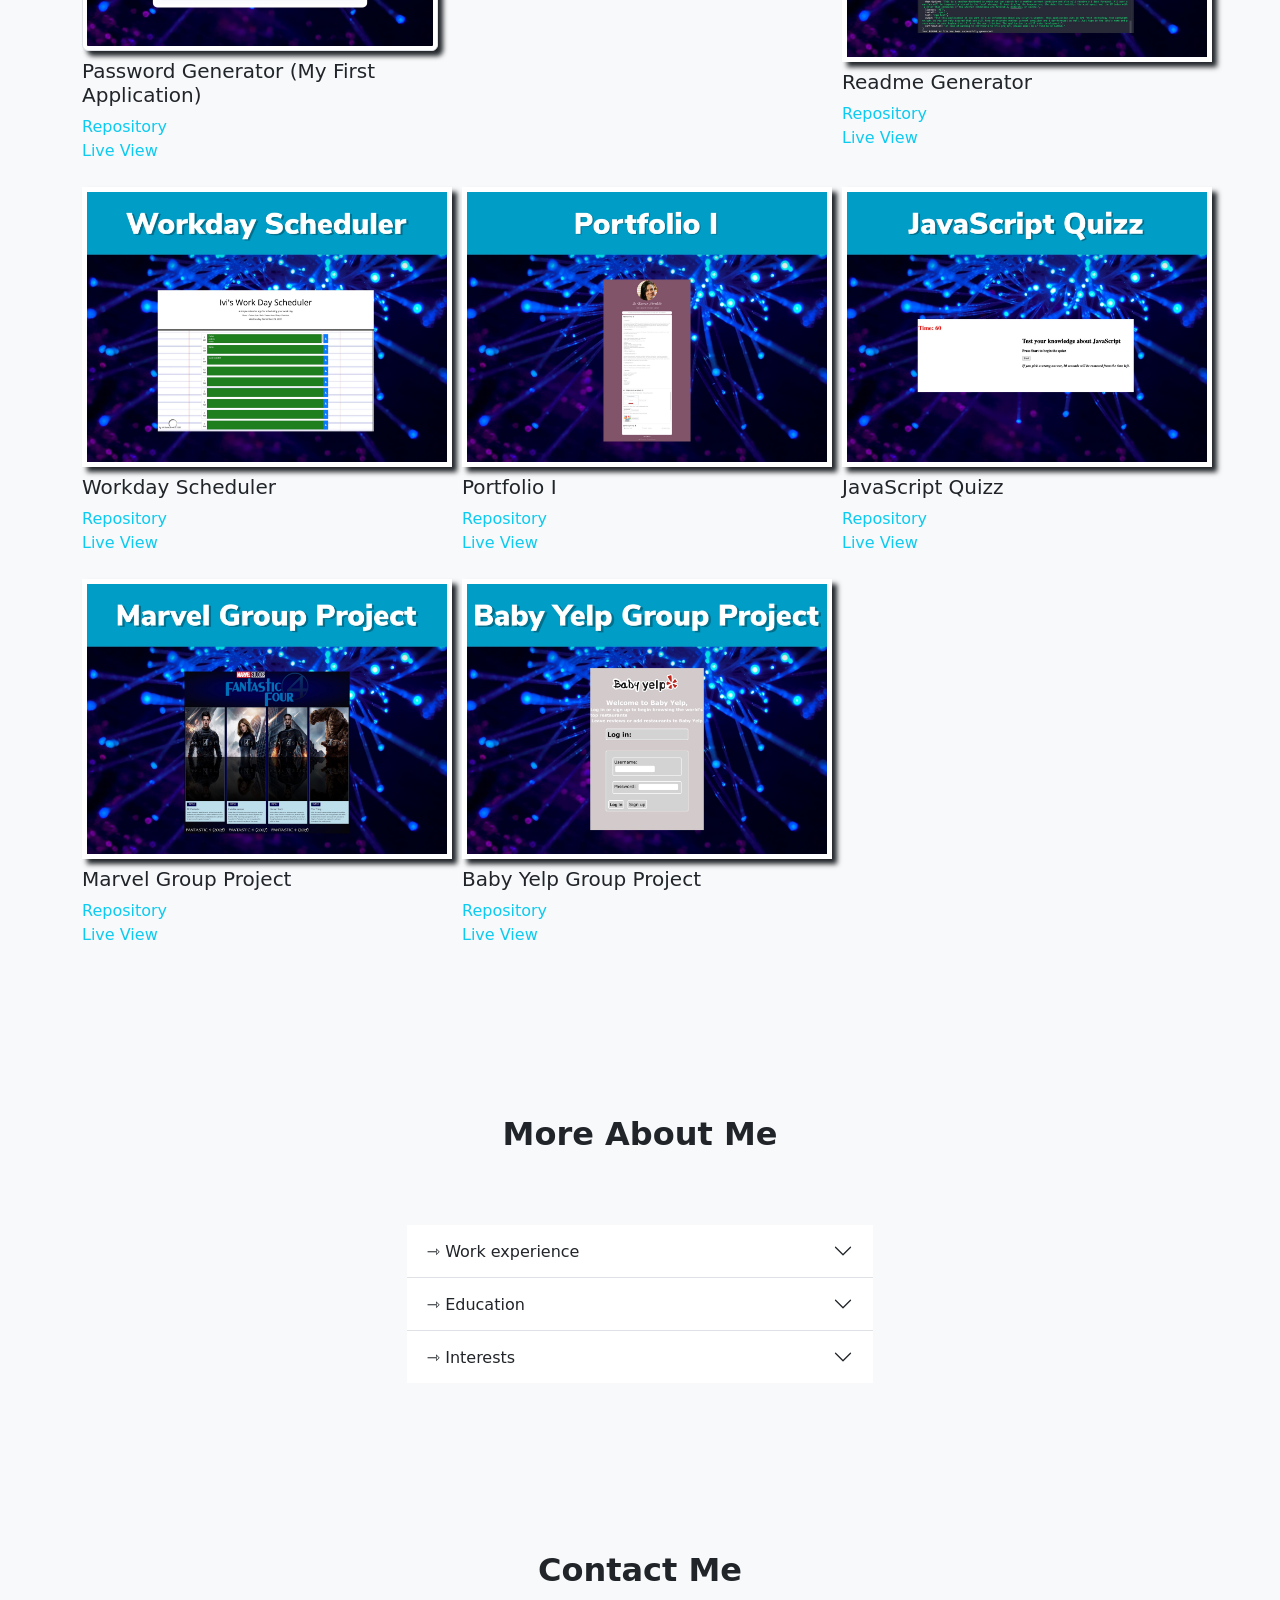
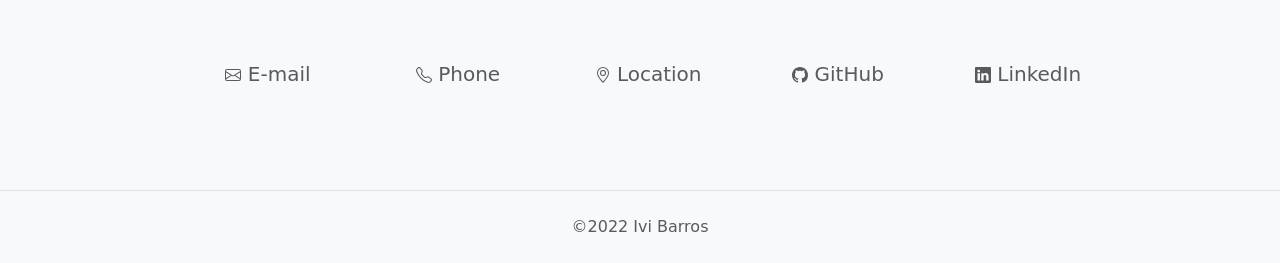
==== commit b93e33d1: "Update index.html" ====
--- a/index.html
+++ b/index.html
@@ -43,7 +43,7 @@
                 <div class="home-text text-center">
                    <h1 class="text-info text-uppercase fs-1 fw-bold">Portfolio</h1>
                    <h2 class="fs-4">ABOUT ME</h2>
-                   <p class="mt-5 text-justfy fst-italic fw-lighter bg-white p-4 h5">"Hi, I'm Ivi! &#128075;<br>
+                   <p class="mt-5 text-justfy fst-italic fw-lighter bg-white p-4 h5">"Hello there! &#128075; Welcome to Ivi's portfolio!<br>
                     I'm an enthusiastic full-time coding class student at the University of Arizona, with six certificates in web technology and design. She is looking for a job where she can provide the best possible service and gain meaningful experiences. Displays excellent customer service skills and is passionate about web designing and the technology behind it."</p>
                    <a href="#portfolio" class="btn btn-info px-3 mt-3">My Projects</a>
                 </div>
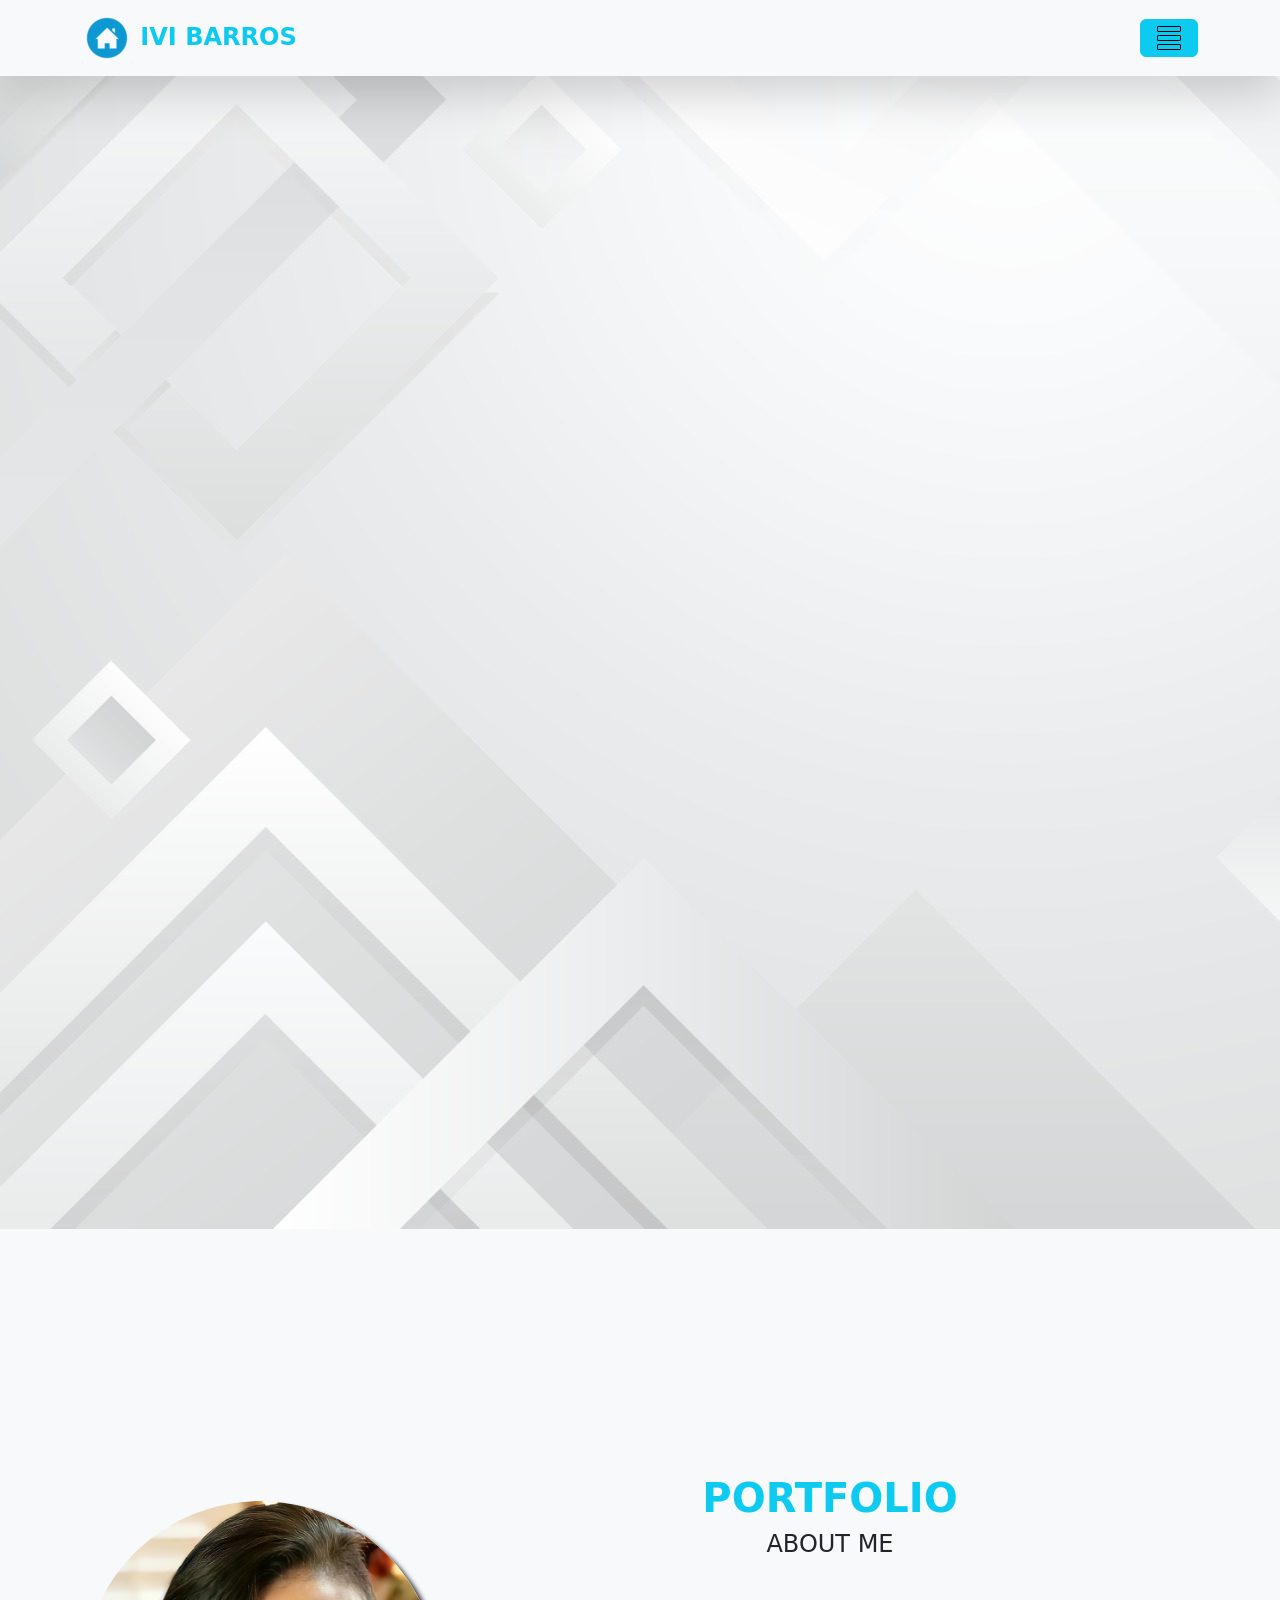
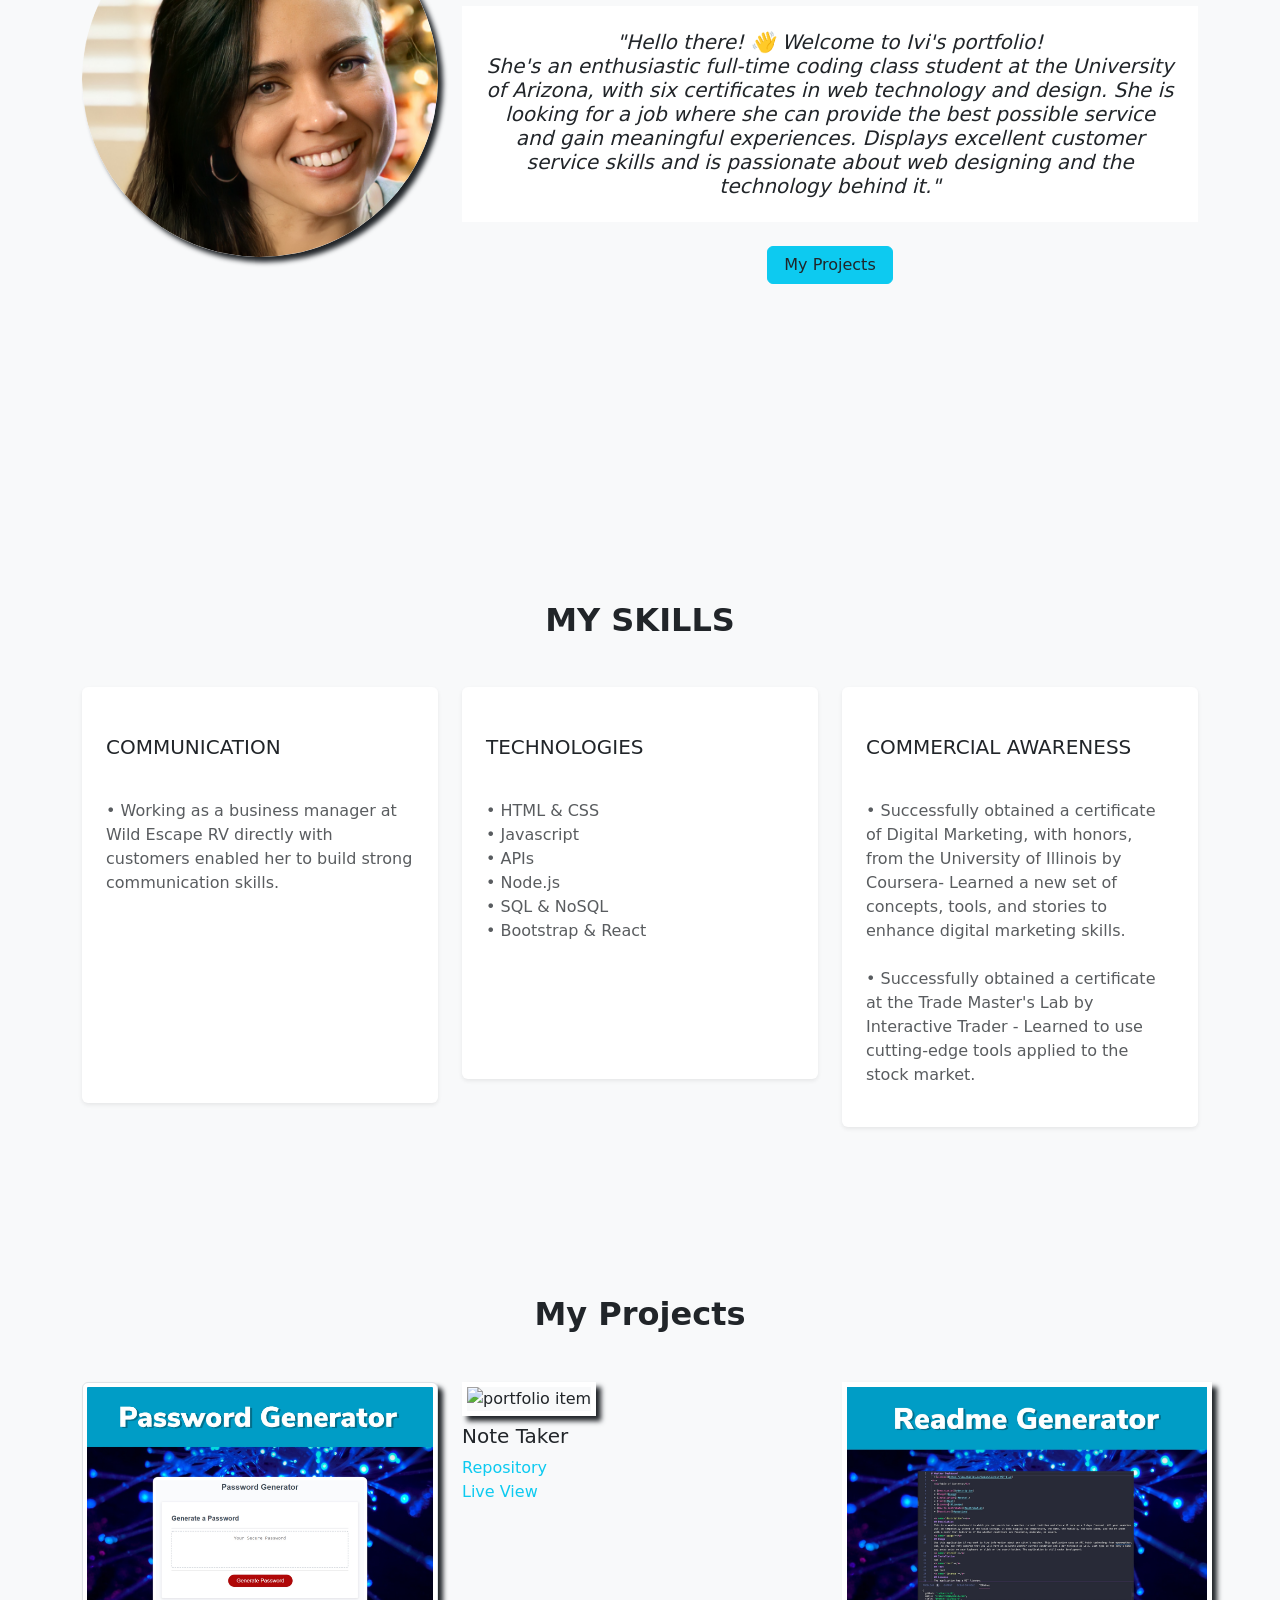
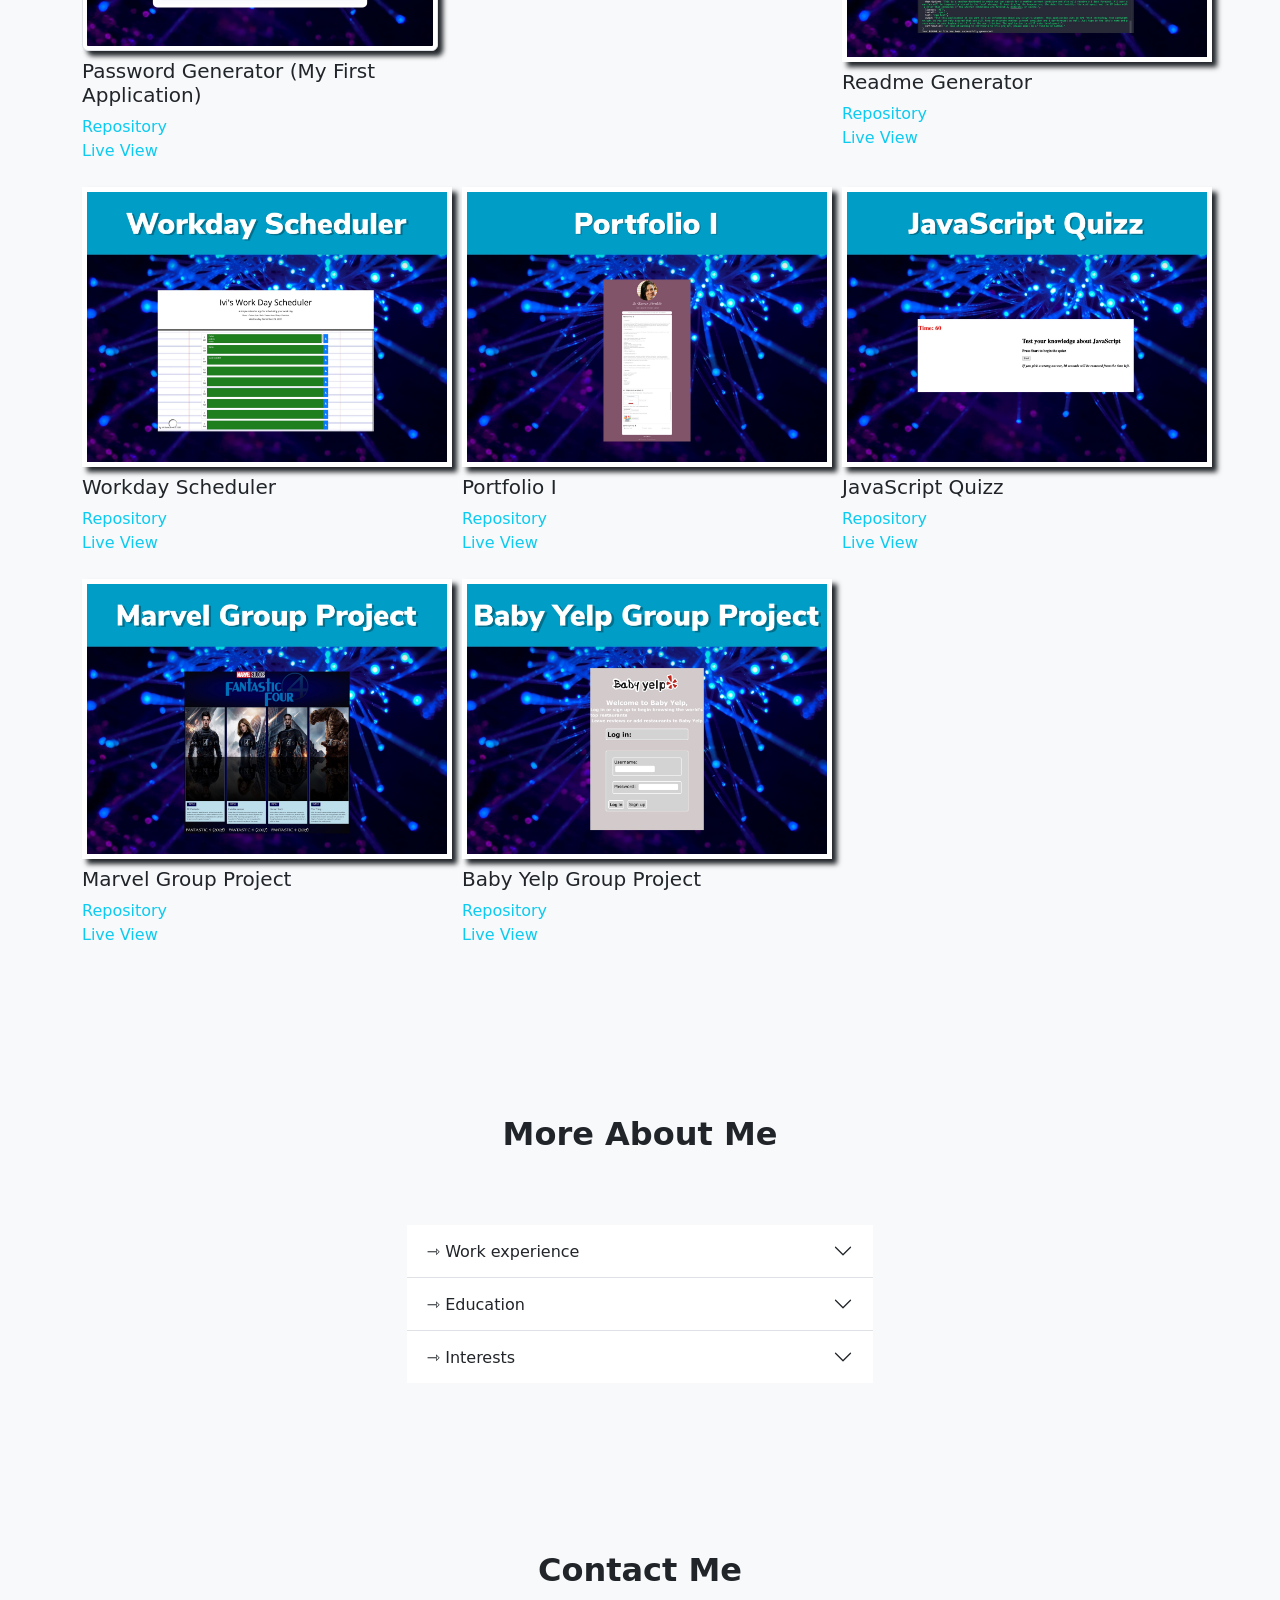
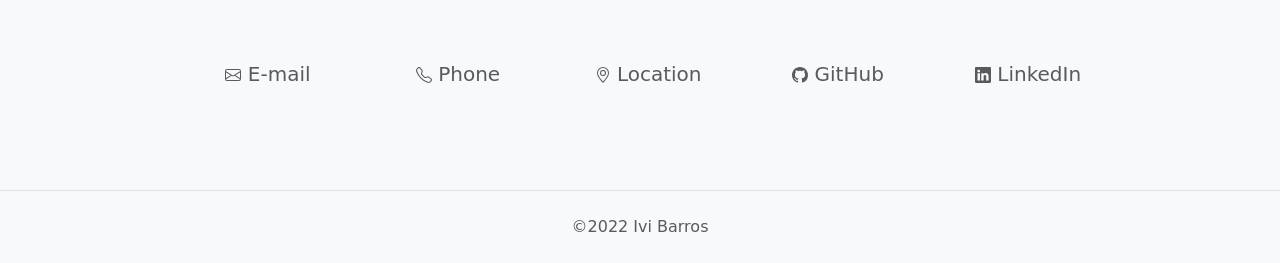
==== commit 684199cd: "Update index.html" ====
--- a/index.html
+++ b/index.html
@@ -44,7 +44,7 @@
                    <h1 class="text-info text-uppercase fs-1 fw-bold">Portfolio</h1>
                    <h2 class="fs-4">ABOUT ME</h2>
                    <p class="mt-5 text-justfy fst-italic fw-lighter bg-white p-4 h5">"Hello there! &#128075; Welcome to Ivi's portfolio!<br>
-                    I'm an enthusiastic full-time coding class student at the University of Arizona, with six certificates in web technology and design. She is looking for a job where she can provide the best possible service and gain meaningful experiences. Displays excellent customer service skills and is passionate about web designing and the technology behind it."</p>
+                    She's an enthusiastic full-time coding class student at the University of Arizona, with six certificates in web technology and design. She is looking for a job where she can provide the best possible service and gain meaningful experiences. Displays excellent customer service skills and is passionate about web designing and the technology behind it."</p>
                    <a href="#portfolio" class="btn btn-info px-3 mt-3">My Projects</a>
                 </div>
              </div>
